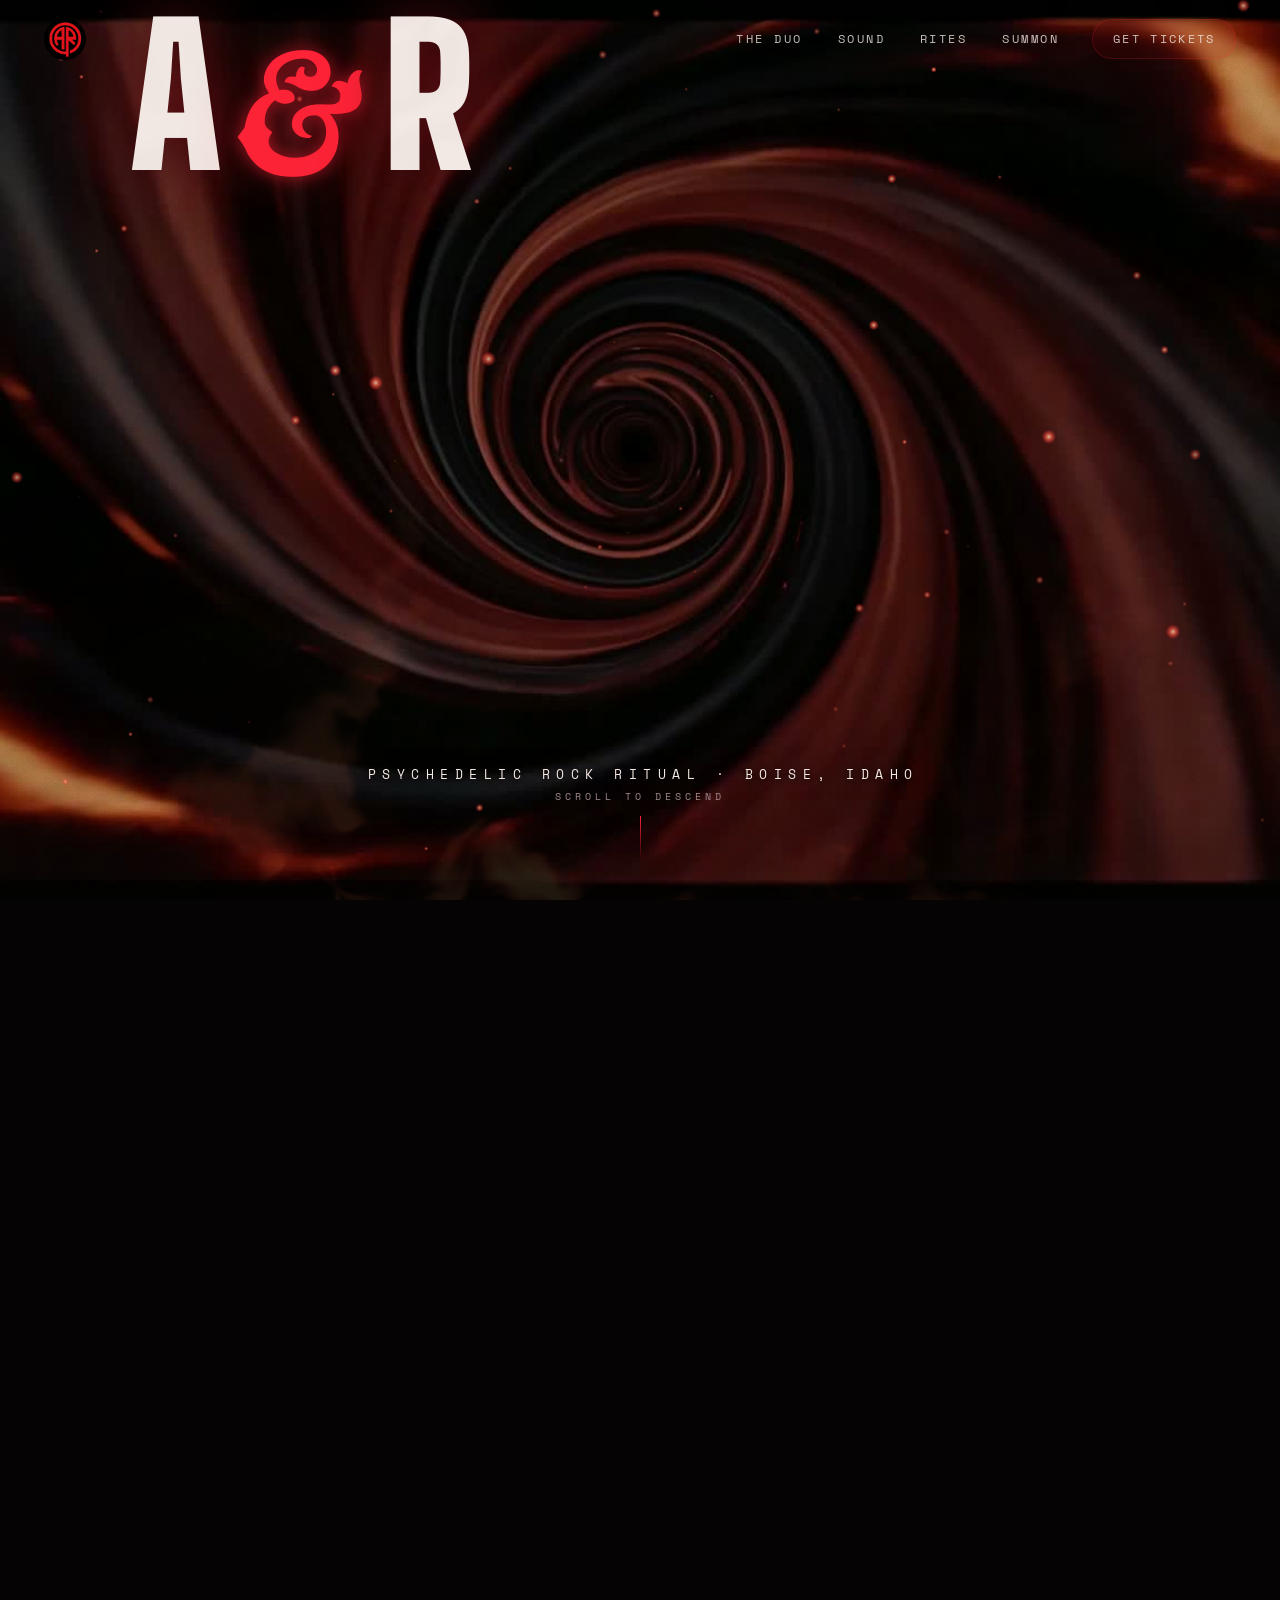
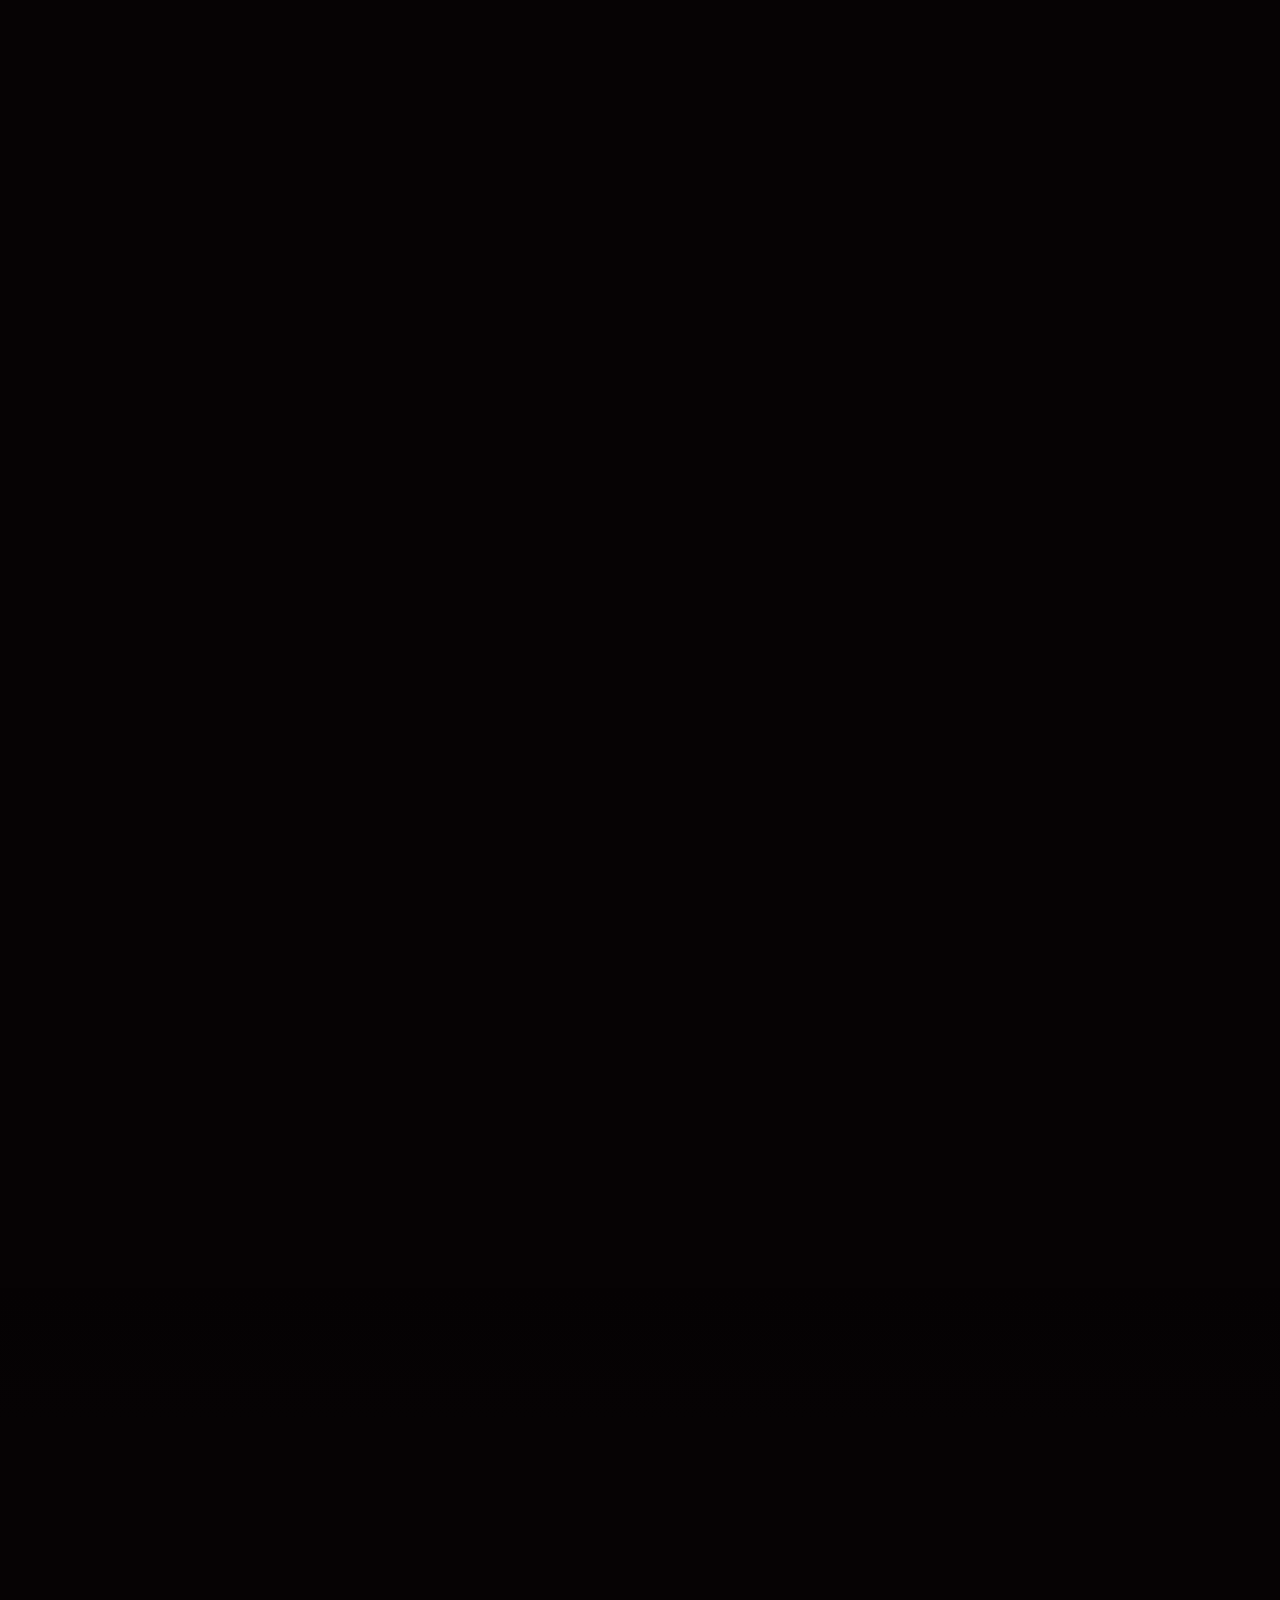
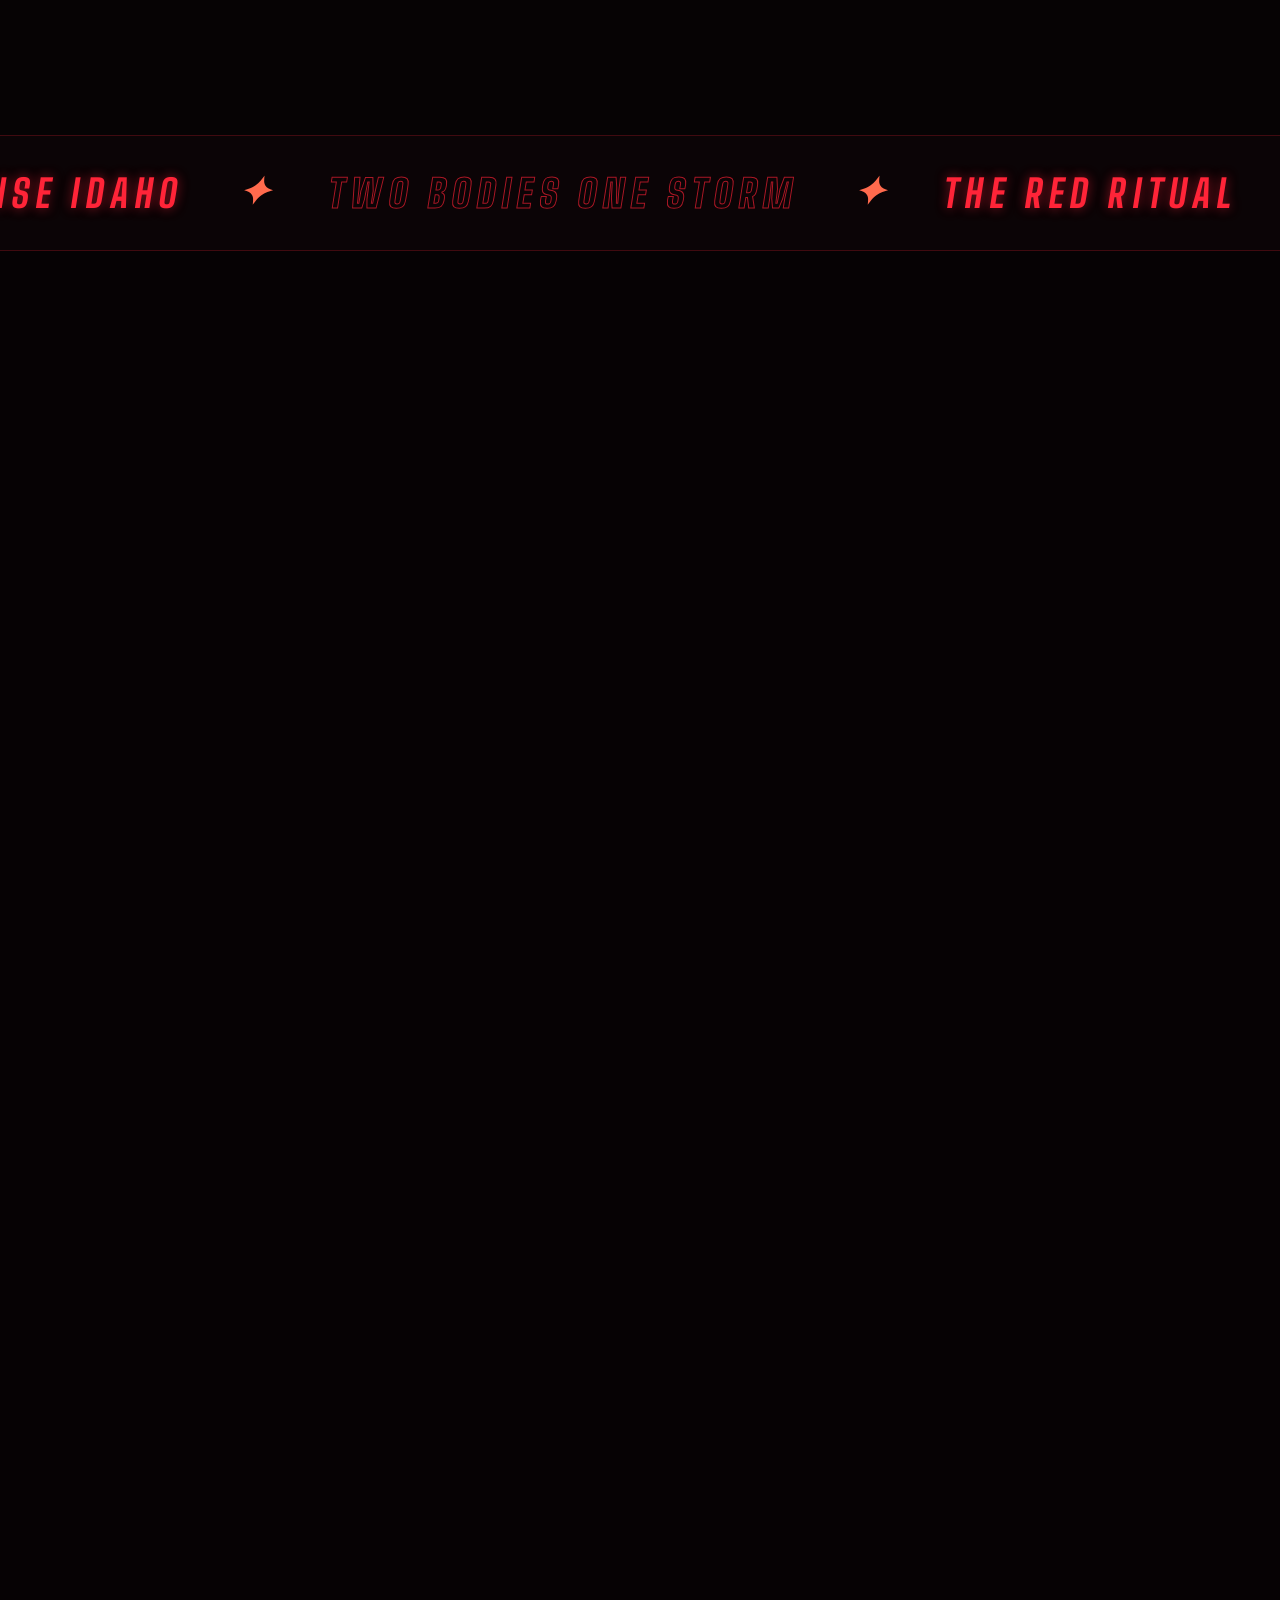
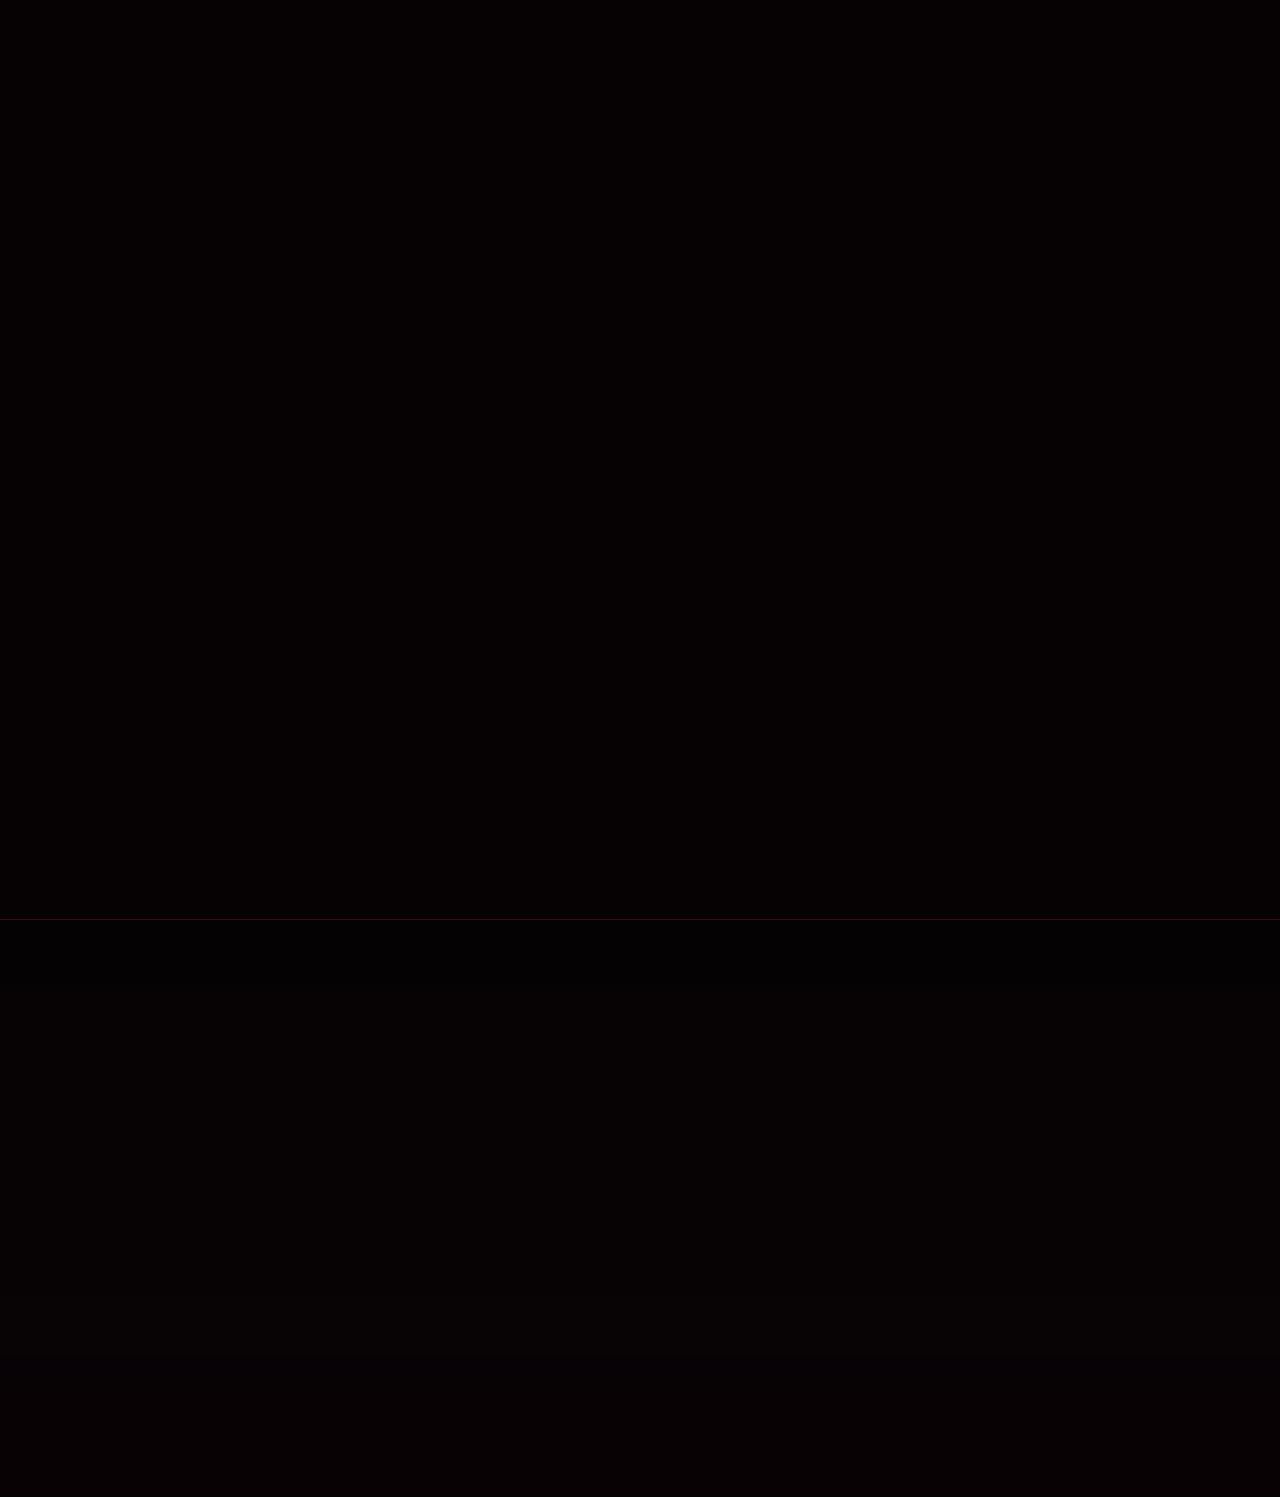
==== index.html @ 068a08c9 "Optimize frame/asset payload for deploy Shrinks the shipped site from ~343MB to ~25MB with no change" ====
<!DOCTYPE html>
<html lang="en">
<head>
<meta charset="UTF-8">
<meta name="viewport" content="width=device-width, initial-scale=1.0">
<title>A&R — Psychedelic Rock Ritual · Boise, Idaho</title>
<meta name="description" content="A&R is a psychedelic rock duo out of Boise, Idaho. Scroll to descend into the Red Ritual — then catch the rites live.">
<meta property="og:title" content="A&R — Psychedelic Rock Ritual">
<meta property="og:description" content="Two bodies. One storm. A psychedelic rock duo out of Boise, Idaho.">
<meta property="og:type" content="website">
<meta property="og:image" content="assets/og.jpg">
<link rel="icon" type="image/svg+xml" href="assets/favicon.svg">
<link rel="preload" href="assets/fonts/f3.woff2" as="font" type="font/woff2" crossorigin>
<link rel="preload" href="assets/fonts/f11.woff2" as="font" type="font/woff2" crossorigin>
<link rel="stylesheet" href="assets/fonts/fonts.css">
<link rel="stylesheet" href="css/ar.css?v=3">
</head>
<body>

<div class="cursor" aria-hidden="true"></div>

<!-- loader -->
<div id="loader" role="status" aria-label="Loading the ritual">
  <div class="core">
    <svg viewBox="0 0 100 100" aria-hidden="true">
      <g class="ring">
        <circle cx="50" cy="50" r="44" fill="none" stroke="#ff2438" stroke-width="3.5"
                stroke-dasharray="207 70" stroke-linecap="round" opacity=".9"/>
      </g>
      <text x="50" y="60" text-anchor="middle" font-family="Big Shoulders, sans-serif"
            font-size="34" font-weight="800" fill="#f2e9e4" letter-spacing="1">AR</text>
    </svg>
    <div class="word">RED RITUAL</div>
    <div class="track"><div class="fill"></div></div>
    <div class="pct">000 / SIGNAL</div>
  </div>
</div>

<!-- fixed chrome -->
<header class="bar">
  <a class="sigil" href="index.html" aria-label="A&R home">
    <img src="assets/logo.jpg" alt="A&amp;R logo">
  </a>
  <nav aria-label="Primary">
    <a href="band.html">The Duo</a>
    <a href="music.html">Sound</a>
    <a href="tour.html">Rites</a>
    <a href="contact.html">Summon</a>
    <a class="cta" href="tour.html">Get Tickets</a>
  </nav>
</header>

<!-- ritual HUD -->
<aside id="hud" aria-hidden="true">
  <div class="idx">01 / 06</div>
  <div class="track"><div class="fill"></div></div>
  <div class="chap">THE SIGIL</div>
  <div class="freq"><i></i><i></i><i></i><i></i><i></i></div>
</aside>

<!-- ============ THE FILM ============ -->
<div id="ritualDriver">
  <div id="stage">
    <canvas id="film" aria-hidden="true"></canvas>
    <canvas id="fx" aria-hidden="true"></canvas>
    <div class="grain" aria-hidden="true"></div>
    <div class="vignette" aria-hidden="true"></div>
    <div class="fade-out" aria-hidden="true"></div>

    <!-- Chapter I — hero -->
    <div class="beat hero" data-in="-0.1" data-peak="0" data-out="0.105">
      <div class="stack">
        <h1>A<span class="amp">&amp;</span>R</h1>
        <div class="tag">Psychedelic Rock Ritual &middot; Boise, Idaho</div>
      </div>
      <div class="hint"><span>Scroll to descend</span><span class="pulse"></span></div>
    </div>

    <!-- Chapter II — the threshold -->
    <div class="beat left" data-in="0.17" data-peak="0.245" data-out="0.315">
      <div class="rule"></div>
      <div class="kicker">Chapter II &middot; The Threshold</div>
      <h2>FALL<br><span class="psych">Through</span></h2>
      <p>Every set opens the same door. The sigil burns, the floor gives way,
         and the only way out is deeper in.</p>
    </div>

    <!-- Chapter III — the instrument -->
    <div class="beat right" data-in="0.37" data-peak="0.44" data-out="0.505">
      <div class="rule"></div>
      <div class="kicker">Chapter III &middot; The Instrument</div>
      <h2>SIX STRINGS<br>ONE <span class="psych">Pulse</span></h2>
      <p>A cherry SG run through tube heat and holy crunch. When it hums,
         the room hums with it.</p>
    </div>

    <!-- Chapter IV — the stage -->
    <div class="beat left" data-in="0.545" data-peak="0.615" data-out="0.675">
      <div class="rule"></div>
      <div class="kicker">Chapter IV &middot; The Stage</div>
      <h2>TWO BODIES<br>ONE <span class="psych">Storm</span></h2>
      <p>A&amp;R started in 2021 in a windowless practice room off Vista Avenue &mdash; two amps, two guitars,
         a space heater, and a pact: never add a backing track. Just two guitars and two voices, a plethora
         of special guests, and it has to earn its place every night.</p>
    </div>

    <!-- Chapter V — transcendence -->
    <div class="beat center" data-in="0.71" data-peak="0.78" data-out="0.85">
      <div>
        <div class="kicker">Chapter V &middot; Transcendence</div>
        <h2>LET THE <span class="psych">Bloom</span><br>TAKE YOU</h2>
      </div>
    </div>

    <!-- Chapter VI — the mark / finale -->
    <div class="beat finale" data-in="0.885" data-peak="0.945" data-out="2">
      <div>
        <div class="kicker">Chapter VI &middot; The Mark</div>
        <div class="actions">
          <a class="btn solid" href="#sound">FEEL THE SOUND</a>
          <a class="btn ghost" href="#rites">See the Rites</a>
        </div>
      </div>
    </div>
  </div>
</div>

<!-- ============ THE WORLD BELOW ============ -->
<canvas id="psy" aria-hidden="true"></canvas>
<main class="world">

  <!-- manifesto -->
  <section class="block landing manifesto">
    <div class="shell">
      <blockquote class="reveal">
        &ldquo;We are not a band. We are a <span class="lit">frequency</span>
        that borrowed two bodies in <span class="lit">Boise</span>.&rdquo;
        <cite>&mdash; A&amp;R, somewhere on the High Desert</cite>
      </blockquote>
    </div>
  </section>

  <!-- marquee -->
  <div class="marquee" aria-hidden="true">
    <div class="row">
      <span>PSYCHEDELIC ROCK <i class="star">&#10022;</i> <b class="fill">BOISE IDAHO</b> <i class="star">&#10022;</i>
      TWO BODIES ONE STORM <i class="star">&#10022;</i> <b class="fill">THE RED RITUAL</b> <i class="star">&#10022;</i></span>
      <span>PSYCHEDELIC ROCK <i class="star">&#10022;</i> <b class="fill">BOISE IDAHO</b> <i class="star">&#10022;</i>
      TWO BODIES ONE STORM <i class="star">&#10022;</i> <b class="fill">THE RED RITUAL</b> <i class="star">&#10022;</i></span>
    </div>
  </div>

  <!-- the duo -->
  <section class="block" id="duo">
    <div class="shell">
      <div class="eyebrow reveal"><span class="n">01</span> The Duo</div>
      <h2 class="title reveal d1">AARON <span class="psych">&amp;</span> ROBYN</h2>
      <p class="lede reveal d2">Formed in a rented practice room off Vista Ave with two amps, two guitars and
        <em>no intention of staying quiet</em>. Two guitars, two voices, two records and three
        hundred shows later, the ritual still starts the same way: lights down, sigil up.</p>
      <div class="duo-grid">
        <article class="member reveal d1" data-tilt>
          <div class="art"><img src="assets/Aaron_.jpg" alt="AARON silhouetted on stage with guitar against a wall of red light"></div>
          <div class="sig">A</div>
          <div class="meta">
            <div class="role">Acoustic Guitar &middot; Lead Vocals</div>
            <h3>AARON</h3>
            <p>Plays a well-worn acoustic through a wall of tube heat. Sings like the
               desert is listening.</p>
          </div>
        </article>
        <article class="member reveal d2" data-tilt>
          <div class="art"><img src="assets/Robyn_.jpg" alt="ROBYN silhouetted mid-riff against red stage light"></div>
          <div class="sig">R</div>
          <div class="meta">
            <div class="role">Lead Guitar &middot; Backup Vocals &middot; Crunch</div>
            <h3>ROBYN</h3>
            <p>Plays a cherry-red SG through a wall of tube heat, answering every one of
               Aaron&rsquo;s lines with a lead of his own, then steps up to the mic when the
               choruses need two voices instead of one.</p>
          </div>
        </article>
      </div>
    </div>
  </section>

  <!-- sound -->
  <section class="block" id="sound">
    <div class="shell">
      <div class="eyebrow reveal"><span class="n">02</span> The Sound</div>
      <h2 class="title reveal d1">RECORDS OF <span class="psych">the</span> RITUAL</h2>
      <div class="records">
        <article class="record reveal">
          <div class="sleeve">
            <div class="cover"><img src="assets/cover-cathedral.jpg?v=2" alt="Snake Oil Cathedral album art — red kaleidoscope mandala"></div>
            <div class="vinyl" aria-hidden="true"></div>
          </div>
          <div class="info">
            <h3>SNAKE OIL CATHEDRAL</h3>
            <div class="fmt">LP &middot; 10 Tracks &middot; 43 min</div>
            <p>The big one. Recorded live to tape in a decommissioned church outside Kuna.
               Crunch sermons, twin-guitar drone, choruses like altar calls.</p>
            <div class="tracks">
              <span>Vulture Choir</span><span>Red Milk</span><span>High Desert Hymn</span>
              <span>Gasoline Halo</span><span>Snake Oil Cathedral</span>
            </div>
          </div>
          <div class="yr">2025</div>
        </article>
        <article class="record reveal d1">
          <div class="sleeve">
            <div class="cover"><img src="assets/cover-television.jpg?v=2" alt="Television Flowers EP art — red and black liquid vortex"></div>
            <div class="vinyl" aria-hidden="true"></div>
          </div>
          <div class="info">
            <h3>TELEVISION FLOWERS</h3>
            <div class="fmt">EP &middot; 5 Tracks &middot; 22 min</div>
            <p>Late-night transmissions. Slower, stranger, swimming in tremolo —
               the record that taught the room to sway instead of shove.</p>
            <div class="tracks">
              <span>Television Flowers</span><span>Dead Channel Bloom</span><span>Static Lullaby</span>
            </div>
          </div>
          <div class="yr">2024</div>
        </article>
        <article class="record reveal d2">
          <div class="sleeve">
            <div class="cover"><img src="assets/cover-sagebrush.jpg?v=2" alt="Neon Sagebrush single art — glowing red guitar strings"></div>
            <div class="vinyl" aria-hidden="true"></div>
          </div>
          <div class="info">
            <h3>NEON SAGEBRUSH</h3>
            <div class="fmt">Single &middot; Out Now</div>
            <p>Three minutes of headlight crunch written on the road home from a Nevada
               festival at 4 a.m. The next chapter starts here.</p>
            <div class="tracks">
              <span>Neon Sagebrush</span><span>B/W: Owyhee</span>
            </div>
          </div>
          <div class="yr">2026</div>
        </article>
      </div>
    </div>
  </section>

  <!-- rites -->
  <section class="block" id="rites">
    <div class="shell">
      <div class="eyebrow reveal"><span class="n">03</span> The Rites</div>
      <h2 class="title reveal d1">COME <span class="psych">Witness</span></h2>
      <p class="lede reveal d2">The ritual only truly exists in a room full of people. Idaho first, then west.</p>
      <div class="rites reveal d2">
        <div class="rite">
          <div class="date">AUG 02</div>
          <div><div class="venue">Cougar Mountain Lodge</div><div class="city">Private Party</div></div>
          <div></div>
          <a class="tix" href="contact.html">Private Event</a>
        </div>
        <div class="rite">
          <div class="date">AUG 20</div>
          <div><div class="venue">Vista Uptown Bar</div><div class="city">Boise, ID</div></div>
          <div></div>
          <a class="tix" href="contact.html">Tickets</a>
        </div>
      </div>
    </div>
  </section>

  <!-- summon -->
  <section class="block" id="summon">
    <div class="shell">
      <div class="summon reveal">
        <div class="grid-lines" aria-hidden="true"></div>
        <div class="eyebrow"><span class="n">04</span> Join the Ritual</div>
        <h2 class="title">FIRST TO <span class="psych">Know</span></h2>
        <p class="lede">New rites, new records, secret basement shows. One transmission a month.
           No noise — we save that for the amps.</p>
        <form action="#" method="post" onsubmit="return false">
          <input type="email" name="email" placeholder="your@frequency.com" aria-label="Email address" required>
          <button class="btn solid" type="submit">Summon Me</button>
        </form>
        <div class="note">Booking &middot; press &middot; strange visions &rarr; <a href="contact.html" style="color:var(--ember)">summon@ar-ritual.band</a></div>
      </div>
    </div>
  </section>

  <!-- footer -->
  <footer class="crypt">
    <div class="lockup">
      <img class="wings" src="assets/wings.png" alt="The winged A&R emblem burning in red neon">
      <div class="row">
        <a href="band.html">The Duo</a>
        <a href="music.html">Sound</a>
        <a href="tour.html">Rites</a>
        <a href="contact.html">Summon</a>
      </div>
      <div class="socials">
        <a href="#" aria-label="Instagram"><svg viewBox="0 0 24 24"><path d="M12 2.2c3.2 0 3.6 0 4.8.1 1.2.1 1.9.2 2.3.4.6.2 1 .5 1.4.9.4.4.7.8.9 1.4.2.4.4 1.1.4 2.3.1 1.2.1 1.6.1 4.8s0 3.6-.1 4.8c-.1 1.2-.2 1.9-.4 2.3-.2.6-.5 1-.9 1.4-.4.4-.8.7-1.4.9-.4.2-1.1.4-2.3.4-1.2.1-1.6.1-4.8.1s-3.6 0-4.8-.1c-1.2-.1-1.9-.2-2.3-.4-.6-.2-1-.5-1.4-.9-.4-.4-.7-.8-.9-1.4-.2-.4-.4-1.1-.4-2.3-.1-1.2-.1-1.6-.1-4.8s0-3.6.1-4.8c.1-1.2.2-1.9.4-2.3.2-.6.5-1 .9-1.4.4-.4.8-.7 1.4-.9.4-.2 1.1-.4 2.3-.4 1.2-.1 1.6-.1 4.8-.1zm0 2c-3.1 0-3.5 0-4.7.1-1.1.1-1.5.2-1.8.3-.5.2-.8.4-1.1.7-.3.3-.5.6-.7 1.1-.1.3-.3.7-.3 1.8-.1 1.2-.1 1.6-.1 4.7s0 3.5.1 4.7c.1 1.1.2 1.5.3 1.8.2.5.4.8.7 1.1.3.3.6.5 1.1.7.3.1.7.3 1.8.3 1.2.1 1.6.1 4.7.1s3.5 0 4.7-.1c1.1-.1 1.5-.2 1.8-.3.5-.2.8-.4 1.1-.7.3-.3.5-.6.7-1.1.1-.3.3-.7.3-1.8.1-1.2.1-1.6.1-4.7s0-3.5-.1-4.7c-.1-1.1-.2-1.5-.3-1.8-.2-.5-.4-.8-.7-1.1-.3-.3-.6-.5-1.1-.7-.3-.1-.7-.3-1.8-.3-1.2-.1-1.6-.1-4.7-.1zm0 3.4a5.4 5.4 0 1 1 0 10.8 5.4 5.4 0 0 1 0-10.8zm0 8.9a3.5 3.5 0 1 0 0-7 3.5 3.5 0 0 0 0 7zm6.9-9.1a1.3 1.3 0 1 1-2.6 0 1.3 1.3 0 0 1 2.6 0z"/></svg></a>
        <a href="#" aria-label="YouTube"><svg viewBox="0 0 24 24"><path d="M23.5 6.2a3 3 0 0 0-2.1-2.1C19.5 3.5 12 3.5 12 3.5s-7.5 0-9.4.6A3 3 0 0 0 .5 6.2 31.3 31.3 0 0 0 0 12c0 2 .2 3.9.5 5.8a3 3 0 0 0 2.1 2.1c1.9.6 9.4.6 9.4.6s7.5 0 9.4-.6a3 3 0 0 0 2.1-2.1c.3-1.9.5-3.8.5-5.8s-.2-3.9-.5-5.8zM9.5 15.6V8.4L15.8 12l-6.3 3.6z"/></svg></a>
        <a href="#" aria-label="Spotify"><svg viewBox="0 0 24 24"><path d="M12 0a12 12 0 1 0 0 24 12 12 0 0 0 0-24zm5.5 17.3c-.2.4-.7.5-1 .3-2.9-1.8-6.5-2.2-10.8-1.2-.4.1-.8-.2-.9-.6-.1-.4.2-.8.6-.9 4.7-1.1 8.7-.6 11.9 1.4.3.2.4.7.2 1zm1.5-3.3c-.3.4-.8.6-1.3.3-3.3-2-8.3-2.6-12.2-1.4-.5.1-1-.1-1.1-.6-.1-.5.1-1 .6-1.1 4.5-1.4 10-.7 13.8 1.6.4.2.5.8.2 1.2zm.1-3.4C15.2 8.3 8.8 8.1 5.1 9.2c-.6.2-1.2-.2-1.3-.7-.2-.6.2-1.2.7-1.3 4.3-1.3 11.3-1.1 15.8 1.6.5.3.7 1 .4 1.5-.3.4-1 .6-1.6.3z"/></svg></a>
        <a href="#" aria-label="Bandcamp"><svg viewBox="0 0 24 24"><path d="M0 18.75l7.44-13.5H24l-7.44 13.5H0z"/></svg></a>
      </div>
      <div class="fine">&copy; 2026 A&amp;R &middot; Boise, Idaho &middot; All frequencies reserved</div>
    </div>
  </footer>
</main>

<script src="js/ritual.js?v=5"></script>
</body>
</html>
---- assets/fonts/fonts.css ----
/* A&R — self-hosted type. Big Shoulders (structural display), Sancreek (psych
   poster accent), Fraunces (editorial serif), Space Mono (HUD). Latin subsets. */

@font-face {
  font-family: "Big Shoulders";
  font-style: normal;
  font-weight: 400 900;
  font-display: swap;
  src: url("f3.woff2") format("woff2");
}
@font-face {
  font-family: "Fraunces";
  font-style: italic;
  font-weight: 300 900;
  font-display: swap;
  src: url("f6.woff2") format("woff2");
}
@font-face {
  font-family: "Fraunces";
  font-style: normal;
  font-weight: 300 900;
  font-display: swap;
  src: url("f9.woff2") format("woff2");
}
@font-face {
  font-family: "Sancreek";
  font-style: normal;
  font-weight: 400;
  font-display: swap;
  src: url("f11.woff2") format("woff2");
}
@font-face {
  font-family: "Space Mono";
  font-style: italic;
  font-weight: 400;
  font-display: swap;
  src: url("f14.woff2") format("woff2");
}
@font-face {
  font-family: "Space Mono";
  font-style: normal;
  font-weight: 400;
  font-display: swap;
  src: url("f17.woff2") format("woff2");
}
@font-face {
  font-family: "Space Mono";
  font-style: normal;
  font-weight: 700;
  font-display: swap;
  src: url("f20.woff2") format("woff2");
}
---- css/ar.css ----
/* ============================================================
   A&R — RED RITUAL design system
   Psychedelic rock duo, Boise ID. Red on black, neon and smoke.
   ============================================================ */

:root {
  --void:   #060304;
  --coal:   #100608;
  --char:   #1a0a0e;
  --blood:  #b31220;
  --signal: #ff2438;
  --ember:  #ff6a4d;
  --gold:   #ffb08a;
  --bone:   #f2e9e4;
  --smoke:  #a08a8c;
  --line:   rgba(255, 36, 56, .22);

  --font-display: "Big Shoulders", "Arial Narrow", sans-serif;
  --font-psych: "Sancreek", serif;
  --font-serif: "Fraunces", Georgia, serif;
  --font-mono: "Space Mono", ui-monospace, monospace;

  --glow-sm: 0 0 12px rgba(255, 36, 56, .55);
  --glow-md: 0 0 28px rgba(255, 36, 56, .45), 0 0 6px rgba(255, 106, 77, .8);
  --glow-lg: 0 0 60px rgba(255, 36, 56, .35), 0 0 18px rgba(255, 36, 56, .6);

  --ease-out: cubic-bezier(.16, 1, .3, 1);
  --ease-swing: cubic-bezier(.68, -0.28, .27, 1.28);
}

* { margin: 0; padding: 0; box-sizing: border-box; }

html { scroll-behavior: auto; }
html, body { background: var(--void); }

body {
  color: var(--bone);
  font-family: var(--font-serif);
  font-weight: 340;
  font-size: 17px;
  line-height: 1.62;
  overflow-x: hidden;
  -webkit-font-smoothing: antialiased;
}

::selection { background: var(--signal); color: var(--void); }

img, svg, canvas, video { display: block; max-width: 100%; }
a { color: inherit; text-decoration: none; }
button { font: inherit; background: none; border: 0; color: inherit; cursor: pointer; }

/* ---------------- custom cursor ---------------- */
.cursor {
  position: fixed; left: 0; top: 0; z-index: 400;
  width: 14px; height: 14px; border-radius: 50%;
  background: radial-gradient(circle, var(--ember) 0%, var(--signal) 45%, transparent 70%);
  pointer-events: none; mix-blend-mode: screen;
  transform: translate(-100px, -100px);
  transition: width .25s var(--ease-out), height .25s var(--ease-out), opacity .3s;
  opacity: 0;
}
.cursor.live { opacity: .95; }
.cursor.hot { width: 44px; height: 44px; }
@media (hover: none) { .cursor { display: none; } }

/* ---------------- fixed chrome ---------------- */
.bar {
  position: fixed; inset: 0 0 auto 0; z-index: 300;
  display: flex; align-items: center; justify-content: space-between;
  padding: 18px clamp(18px, 3.4vw, 44px);
  color: var(--bone);
  transition: color .45s;
  pointer-events: none;
}
.bar > * { pointer-events: auto; }
.bar.on-light { color: var(--void); }
.bar::before {
  content: ""; position: absolute; inset: 0; z-index: -1;
  background: linear-gradient(to bottom, rgba(6, 3, 4, .88), rgba(6, 3, 4, 0));
  opacity: 0; transition: opacity .5s;
  pointer-events: none;
}
.bar.scrim::before { opacity: 1; }

.bar .sigil { display: flex; align-items: center; gap: 14px; }
.bar .sigil svg { width: 42px; height: 42px; }
.bar .sigil .ring { transition: transform 9s linear; }
.bar .sigil img { width: 42px; height: 42px; border-radius: 50%; object-fit: cover; }
.bar .word {
  font-family: var(--font-display);
  font-weight: 800; font-size: 21px; letter-spacing: .34em;
  transform: translateY(1px);
}

.bar nav { display: flex; gap: clamp(14px, 2.4vw, 34px); align-items: center; }
.bar nav a {
  font-family: var(--font-mono); font-size: 11.5px;
  letter-spacing: .22em; text-transform: uppercase;
  position: relative; padding: 6px 2px;
  opacity: .82;
  transition: opacity .25s;
}
.bar nav a:hover, .bar nav a[aria-current="page"] { opacity: 1; }
.bar nav a::after {
  content: ""; position: absolute; left: 0; right: 100%; bottom: 0;
  height: 1px; background: var(--signal);
  box-shadow: var(--glow-sm);
  transition: right .35s var(--ease-out);
}
.bar nav a:hover::after, .bar nav a[aria-current="page"]::after { right: 0; }

.bar .cta {
  font-family: var(--font-mono); font-size: 11.5px; letter-spacing: .2em;
  text-transform: uppercase;
  border: 1px solid var(--line); border-radius: 999px;
  padding: 10px 20px;
  background: rgba(255, 36, 56, .08);
  backdrop-filter: blur(6px);
  transition: background .3s, border-color .3s, box-shadow .3s;
}
.bar .cta:hover {
  background: var(--signal); border-color: var(--signal); color: var(--void);
  box-shadow: var(--glow-md);
}

/* ---------------- film stage ---------------- */
#ritualDriver { position: relative; }
#stage {
  position: sticky; top: 0; height: 100vh; height: 100svh;
  overflow: hidden; background: var(--void);
}
#film, #fx { position: absolute; inset: 0; width: 100%; height: 100%; }

#stage .grain {
  position: absolute; inset: -60px; z-index: 6; pointer-events: none;
  opacity: .5; mix-blend-mode: overlay;
  background-image: url("data:image/svg+xml,%3Csvg xmlns='http://www.w3.org/2000/svg' width='240' height='240'%3E%3Cfilter id='n'%3E%3CfeTurbulence type='fractalNoise' baseFrequency='.92' numOctaves='2' stitchTiles='stitch'/%3E%3CfeColorMatrix type='saturate' values='0'/%3E%3C/filter%3E%3Crect width='240' height='240' filter='url(%23n)' opacity='.55'/%3E%3C/svg%3E");
  animation: grainShift 1.05s steps(4) infinite;
}
@keyframes grainShift {
  0% { transform: translate(0, 0); }
  25% { transform: translate(-22px, 14px); }
  50% { transform: translate(14px, -18px); }
  75% { transform: translate(-10px, -8px); }
  100% { transform: translate(0, 0); }
}
#stage .vignette {
  position: absolute; inset: 0; z-index: 7; pointer-events: none;
  background: radial-gradient(ellipse 118% 92% at 50% 46%, transparent 58%, rgba(4, 1, 2, .72) 100%);
}
#stage .fade-out {
  position: absolute; inset: auto 0 0 0; height: 34vh; z-index: 8;
  background: linear-gradient(to bottom, transparent, var(--void));
  opacity: 0; pointer-events: none;
}

/* loader */
#loader {
  position: fixed; inset: 0; z-index: 500;
  display: grid; place-items: center;
  background: var(--void);
  transition: opacity .9s, visibility .9s;
}
#loader.gone { opacity: 0; visibility: hidden; }
#loader .core { text-align: center; }
#loader svg { width: 92px; height: 92px; margin: 0 auto 26px; }
#loader svg .ring { transform-origin: 50% 50%; animation: spin 7s linear infinite; }
@keyframes spin { to { transform: rotate(360deg); } }
#loader .word {
  font-family: var(--font-display); font-weight: 800;
  font-size: 15px; letter-spacing: .55em; text-indent: .55em;
  color: var(--bone); opacity: .9; margin-bottom: 18px;
}
#loader .track {
  width: 210px; height: 2px; margin: 0 auto 12px;
  background: rgba(255, 36, 56, .14); overflow: hidden;
}
#loader .fill {
  height: 100%; width: 100%;
  background: linear-gradient(90deg, var(--blood), var(--signal), var(--ember));
  transform-origin: 0 50%; transform: scaleX(0);
  box-shadow: var(--glow-sm);
}
#loader .pct {
  font-family: var(--font-mono); font-size: 11px;
  letter-spacing: .3em; color: var(--smoke);
}

/* beats — copy over the film */
.beat {
  position: absolute; z-index: 10; opacity: 0; pointer-events: none;
  will-change: transform, opacity;
}
.beat .kicker {
  font-family: var(--font-mono); font-size: clamp(10px, 1vw, 12px);
  letter-spacing: .44em; text-transform: uppercase;
  color: var(--ember); text-shadow: var(--glow-sm);
  margin-bottom: 16px;
}
.beat h2 {
  font-family: var(--font-display); font-weight: 850;
  font-size: clamp(44px, 8.6vw, 128px);
  line-height: .92; letter-spacing: .015em; text-transform: uppercase;
  color: var(--bone);
  text-shadow: 0 2px 26px rgba(0, 0, 0, .65);
}
.beat h2 .psych {
  font-family: var(--font-psych); font-weight: 400;
  color: var(--signal); text-shadow: var(--glow-md);
  letter-spacing: .02em;
}
.beat p {
  max-width: 44ch; margin-top: 18px;
  font-size: clamp(14px, 1.35vw, 17.5px);
  color: rgba(242, 233, 228, .88);
  text-shadow: 0 1px 14px rgba(0, 0, 0, .8);
}
.beat .rule {
  width: 64px; height: 2px; margin-bottom: 20px;
  background: linear-gradient(90deg, var(--signal), transparent);
  box-shadow: var(--glow-sm);
}

.beat.hero {
  inset: 0; display: grid; place-items: start center;
  text-align: left; padding-inline: clamp(20px, 7vw, 120px);
}
.beat.hero .stack { justify-self: start; align-self: start; text-align: left; margin-top: 14px; margin-left: 40px; max-width: calc(100% - 40px); }
.beat.hero h1 {
  font-family: var(--font-display); font-weight: 900;
  font-size: clamp(70px, 15vw, 230px);
  line-height: .86; letter-spacing: .04em;
  color: var(--bone);
  text-shadow: 0 0 70px rgba(255, 36, 56, .4), 0 4px 40px rgba(0, 0, 0, .8);
}
.beat.hero h1 .amp {
  font-family: var(--font-psych); font-weight: 400;
  font-size: .78em; color: var(--signal);
  text-shadow: var(--glow-lg);
  padding: 0 .06em;
}
.beat.hero .tag {
  position: absolute; bottom: calc(4.5vh + 74px); left: 50%; transform: translateX(-50%);
  font-family: var(--font-mono); font-size: clamp(10.5px, 1.1vw, 13px);
  letter-spacing: .5em; text-indent: .5em; text-transform: uppercase;
  color: var(--bone); white-space: nowrap; text-align: center;
  text-shadow: 0 1px 6px rgba(4, 1, 2, .95), 0 0 22px rgba(4, 1, 2, .9);
}
.beat.hero .hint {
  position: absolute; bottom: 4.5vh; left: 50%; transform: translateX(-50%);
  display: flex; flex-direction: column; align-items: center; gap: 10px;
  font-family: var(--font-mono); font-size: 10px; letter-spacing: .4em;
  text-transform: uppercase; color: var(--smoke);
}
.beat.hero .hint .pulse {
  width: 1px; height: 44px;
  background: linear-gradient(to bottom, var(--signal), transparent);
  animation: dropPulse 2.1s var(--ease-out) infinite;
}
@keyframes dropPulse {
  0% { transform: scaleY(0); transform-origin: top; opacity: 0; }
  35% { transform: scaleY(1); opacity: 1; }
  100% { transform: scaleY(1); transform-origin: top; opacity: 0; }
}

.beat.left { left: clamp(20px, 7vw, 120px); top: 50%; transform: translateY(-50%); max-width: 560px; }
.beat.right { right: clamp(20px, 7vw, 120px); top: 50%; transform: translateY(-50%); max-width: 560px; text-align: right; }
.beat.right .rule { margin-left: auto; background: linear-gradient(270deg, var(--signal), transparent); }
.beat.center { inset: 0; display: grid; place-items: center; text-align: center; }
.beat.low { top: auto; bottom: 11vh; transform: none; }

/* finale panel */
.beat.finale { inset: 0; display: grid; place-items: end center; padding-bottom: 4.5vh; text-align: center; }
.beat.finale .kicker {
  color: var(--bone);
  text-shadow: 0 1px 8px rgba(4, 1, 2, .95), 0 0 26px rgba(4, 1, 2, .9);
}
.beat.finale .actions { display: flex; gap: 16px; justify-content: center; margin-top: 20px; flex-wrap: wrap; }
.btn {
  display: inline-flex; align-items: center; gap: 10px;
  font-family: var(--font-mono); font-size: 12.5px;
  letter-spacing: .22em; text-transform: uppercase;
  padding: 16px 30px; border-radius: 999px;
  transition: transform .3s var(--ease-out), box-shadow .3s, background .3s, color .3s, border-color .3s;
}
.btn.solid {
  background: linear-gradient(120deg, var(--blood), var(--signal));
  color: var(--bone); box-shadow: var(--glow-md);
}
.btn.solid:hover { transform: translateY(-2px); box-shadow: var(--glow-lg); }
.btn.ghost { border: 1px solid var(--line); color: var(--bone); background: rgba(6, 3, 4, .4); backdrop-filter: blur(8px); }
.btn.ghost:hover { border-color: var(--signal); box-shadow: var(--glow-sm); }

/* HUD — ritual readout */
#hud {
  position: fixed; left: clamp(14px, 2.2vw, 30px); top: 50%; z-index: 290;
  transform: translateY(-50%);
  display: flex; flex-direction: column; align-items: center; gap: 16px;
  font-family: var(--font-mono); color: var(--bone);
  opacity: 0; transition: opacity .6s, color .45s;
  pointer-events: none;
}
#hud.live { opacity: 1; }
.bar.on-light ~ #hud, #hud.on-light { color: var(--void); }
#hud .chap {
  writing-mode: vertical-rl; transform: rotate(180deg);
  font-size: 10px; letter-spacing: .42em; text-transform: uppercase;
}
#hud .idx { font-size: 12px; letter-spacing: .18em; color: var(--signal); text-shadow: var(--glow-sm); }
#hud .track {
  width: 1px; height: 21vh; background: rgba(255, 36, 56, .18);
  position: relative; overflow: hidden;
}
#hud .fill {
  position: absolute; inset: 0 0 auto 0; height: 0%;
  background: linear-gradient(to bottom, var(--ember), var(--signal));
  box-shadow: var(--glow-sm);
}
#hud .freq { display: flex; gap: 2.5px; align-items: flex-end; height: 18px; }
#hud .freq i {
  width: 2.5px; background: var(--signal); height: 4px;
  box-shadow: var(--glow-sm); opacity: .9;
}

/* ---------------- content world (after film) ---------------- */
main.world { position: relative; background: rgba(6, 3, 4, .5); }
#psy { position: fixed; inset: 0; width: 100%; height: 100%; z-index: 0; pointer-events: none; opacity: 0; }
main.world > * { position: relative; z-index: 2; }

.landing {
  padding: clamp(90px, 14vh, 170px) 0 0;
  background: linear-gradient(to bottom, #050203, var(--void) 30%);
}

section.block { padding: clamp(70px, 11vh, 150px) clamp(20px, 5vw, 72px); }
main.world section.block, footer.crypt {
  content-visibility: auto;
  contain-intrinsic-size: auto 760px;
}
.shell { max-width: 1340px; margin: 0 auto; }

.eyebrow {
  display: flex; align-items: center; gap: 16px;
  font-family: var(--font-mono); font-size: 11px;
  letter-spacing: .44em; text-transform: uppercase; color: var(--ember);
  margin-bottom: 26px;
}
.eyebrow::before { content: ""; width: 44px; height: 1px; background: var(--signal); box-shadow: var(--glow-sm); }
.eyebrow .n { color: var(--smoke); letter-spacing: .2em; }

h2.title {
  font-family: var(--font-display); font-weight: 870;
  font-size: clamp(46px, 7.2vw, 110px);
  line-height: .9; text-transform: uppercase; letter-spacing: .012em;
  color: var(--bone);
}
h2.title .psych {
  font-family: var(--font-psych); font-weight: 400;
  color: var(--signal); text-shadow: var(--glow-md);
}
.lede {
  max-width: 62ch; margin-top: 26px;
  font-size: clamp(16px, 1.5vw, 19.5px); color: rgba(242, 233, 228, .82);
}
.lede em { font-style: italic; color: var(--gold); }

/* manifesto */
.manifesto { text-align: center; }
.manifesto blockquote {
  font-family: var(--font-serif); font-style: italic; font-weight: 380;
  font-size: clamp(26px, 4.4vw, 58px); line-height: 1.22;
  max-width: 21ch; margin: 0 auto;
  color: var(--bone);
}
.manifesto blockquote .lit { color: var(--signal); text-shadow: var(--glow-md); }
.manifesto cite {
  display: block; margin-top: 30px; font-style: normal;
  font-family: var(--font-mono); font-size: 11px; letter-spacing: .4em;
  text-transform: uppercase; color: var(--smoke);
}

/* marquee */
.marquee {
  overflow: hidden; padding: 26px 0; border-block: 1px solid var(--line);
  background: rgba(16, 6, 8, .5);
  will-change: transform;
}
.marquee .row {
  display: flex; gap: 54px; width: max-content;
  font-family: var(--font-display); font-weight: 800;
  font-size: clamp(22px, 3vw, 40px); letter-spacing: .16em;
  text-transform: uppercase; white-space: nowrap;
  color: transparent; -webkit-text-stroke: 1px rgba(255, 36, 56, .65);
}
.marquee .row .fill { color: var(--signal); -webkit-text-stroke: 0; text-shadow: var(--glow-sm); }
.marquee .row span { display: inline-flex; align-items: center; gap: 54px; }
.marquee .row .star { color: var(--ember); -webkit-text-stroke: 0; font-family: var(--font-psych); }

/* duo cards */
.duo-grid {
  display: grid; grid-template-columns: repeat(auto-fit, minmax(300px, 1fr));
  gap: clamp(22px, 3vw, 44px); margin-top: clamp(40px, 6vh, 70px);
}
.member {
  position: relative; border-radius: 18px; overflow: hidden;
  background: var(--coal);
  border: 1px solid rgba(255, 36, 56, .14);
  transform-style: preserve-3d; will-change: transform;
  transition: border-color .35s, box-shadow .35s;
}
.member:hover { border-color: rgba(255, 36, 56, .5); box-shadow: var(--glow-md); }
.member .art { position: relative; aspect-ratio: 4 / 4.6; overflow: hidden; }
.member .art img {
  width: 100%; height: 100%; object-fit: cover;
  filter: saturate(1.06) contrast(1.05);
  transform: scale(1.04); transition: transform .8s var(--ease-out);
}
.member:hover .art img { transform: scale(1.11); }
.member .art::after {
  content: ""; position: absolute; inset: 0;
  background: linear-gradient(to top, rgba(6, 3, 4, .92) 4%, transparent 46%),
              radial-gradient(90% 60% at 50% 10%, rgba(255, 36, 56, .16), transparent 70%);
}
.member .meta { position: absolute; left: 24px; right: 24px; bottom: 20px; transform: translateZ(40px); }
.member .role {
  font-family: var(--font-mono); font-size: 10.5px; letter-spacing: .36em;
  text-transform: uppercase; color: var(--ember); margin-bottom: 8px;
}
.member h3 {
  font-family: var(--font-display); font-weight: 850; font-size: clamp(34px, 3.6vw, 52px);
  text-transform: uppercase; letter-spacing: .03em; line-height: .95;
}
.member p { margin-top: 10px; font-size: 14.5px; color: rgba(242, 233, 228, .78); max-width: 40ch; }
.member .sig {
  position: absolute; top: 18px; right: 20px;
  font-family: var(--font-psych); font-size: 30px; color: var(--signal);
  text-shadow: var(--glow-sm); opacity: .9; transform: translateZ(30px);
}

/* discography */
.records { display: grid; gap: clamp(18px, 2.6vw, 30px); margin-top: clamp(40px, 6vh, 70px); }
.record {
  display: grid; grid-template-columns: minmax(150px, 220px) 1fr auto;
  gap: clamp(20px, 3.4vw, 48px); align-items: center;
  padding: clamp(18px, 2.6vw, 30px);
  border: 1px solid rgba(255, 36, 56, .13); border-radius: 20px;
  background: linear-gradient(120deg, rgba(26, 10, 14, .65), rgba(6, 3, 4, .4));
  transition: border-color .35s, background .35s, transform .45s var(--ease-out);
}
.record:hover { border-color: rgba(255, 36, 56, .45); transform: translateX(6px); }
.sleeve { position: relative; aspect-ratio: 1; perspective: 900px; }
.sleeve .cover {
  position: absolute; inset: 0; border-radius: 8px; overflow: hidden;
  border: 1px solid rgba(255, 36, 56, .25);
  box-shadow: 0 18px 44px rgba(0, 0, 0, .6);
  z-index: 2; background: var(--char);
}
.sleeve .cover img { width: 100%; height: 100%; object-fit: cover; }
.sleeve .vinyl {
  position: absolute; inset: 6% 0 6% auto; aspect-ratio: 1;
  border-radius: 50%; z-index: 1;
  background:
    radial-gradient(circle at 50% 50%, var(--signal) 0 8%, #14090b 8.5% 12%, transparent 12.5%),
    repeating-radial-gradient(circle at 50% 50%, #0d0507 0 1.6%, #17090c 1.9% 2.4%);
  box-shadow: 0 10px 30px rgba(0, 0, 0, .65), inset 0 0 34px rgba(0, 0, 0, .8);
  transform: translateX(22%) rotate(8deg);
  transition: transform .7s var(--ease-swing);
}
.record:hover .vinyl { transform: translateX(50%) rotate(160deg); }
.record .info h3 {
  font-family: var(--font-display); font-weight: 850;
  font-size: clamp(28px, 3.4vw, 50px); text-transform: uppercase;
  letter-spacing: .02em; line-height: .95;
}
.record .info .fmt {
  margin-top: 8px; font-family: var(--font-mono); font-size: 11px;
  letter-spacing: .3em; text-transform: uppercase; color: var(--ember);
}
.record .info p { margin-top: 12px; max-width: 56ch; color: rgba(242, 233, 228, .78); font-size: 15px; }
.record .yr {
  font-family: var(--font-psych); font-size: clamp(26px, 3vw, 44px);
  color: var(--signal); text-shadow: var(--glow-sm);
}

/* tracklist chips */
.tracks { display: flex; flex-wrap: wrap; gap: 8px; margin-top: 14px; }
.tracks span {
  font-family: var(--font-mono); font-size: 10.5px; letter-spacing: .12em;
  padding: 6px 12px; border-radius: 999px;
  border: 1px solid rgba(255, 36, 56, .18); color: var(--smoke);
  transition: color .3s, border-color .3s, box-shadow .3s;
}
.tracks span:hover { color: var(--bone); border-color: var(--signal); box-shadow: var(--glow-sm); }

/* rites (tour) */
.rites { margin-top: clamp(40px, 6vh, 70px); border-top: 1px solid var(--line); }
.rite {
  display: grid; grid-template-columns: auto 1fr auto auto;
  align-items: center; gap: clamp(16px, 3vw, 46px);
  padding: clamp(20px, 3vh, 30px) clamp(6px, 1.4vw, 18px);
  border-bottom: 1px solid var(--line);
  position: relative; overflow: hidden;
  transition: padding-left .4s var(--ease-out);
}
.rite::before {
  content: ""; position: absolute; inset: 0;
  background: linear-gradient(90deg, rgba(255, 36, 56, .14), transparent 60%);
  opacity: 0; transition: opacity .35s;
}
.rite:hover { padding-left: clamp(14px, 2vw, 30px); }
.rite:hover::before { opacity: 1; }
.rite .date {
  font-family: var(--font-mono); font-size: clamp(11px, 1.1vw, 13px);
  letter-spacing: .2em; color: var(--ember); min-width: 9ch;
}
.rite .venue {
  font-family: var(--font-display); font-weight: 800;
  font-size: clamp(22px, 3vw, 42px); text-transform: uppercase; letter-spacing: .03em;
}
.rite .city { font-family: var(--font-mono); font-size: clamp(10.5px, 1vw, 12.5px); letter-spacing: .24em; text-transform: uppercase; color: var(--smoke); }
.rite .tix {
  font-family: var(--font-mono); font-size: 11px; letter-spacing: .24em; text-transform: uppercase;
  border: 1px solid var(--line); border-radius: 999px; padding: 10px 20px;
  transition: background .3s, color .3s, box-shadow .3s, border-color .3s;
}
.rite .tix:hover { background: var(--signal); color: var(--void); border-color: var(--signal); box-shadow: var(--glow-md); }
.rite.sold .tix { opacity: .45; pointer-events: none; text-decoration: line-through; }

/* summon (contact/join) */
.summon {
  border-radius: 26px; overflow: hidden; position: relative;
  border: 1px solid rgba(255, 36, 56, .2);
  background:
    radial-gradient(120% 130% at 85% 0%, rgba(179, 18, 32, .35), transparent 55%),
    linear-gradient(140deg, #16080b, #060304 70%);
  padding: clamp(46px, 7vw, 100px);
}
.summon .grid-lines {
  position: absolute; inset: 0; opacity: .12; pointer-events: none;
  background-image: linear-gradient(var(--line) 1px, transparent 1px),
                    linear-gradient(90deg, var(--line) 1px, transparent 1px);
  background-size: 56px 56px;
  mask-image: radial-gradient(90% 90% at 60% 30%, #000, transparent 75%);
}
.summon form { display: flex; gap: 12px; max-width: 560px; margin-top: 34px; flex-wrap: wrap; }
.summon input {
  flex: 1 1 260px; padding: 16px 22px;
  font-family: var(--font-mono); font-size: 13px; letter-spacing: .06em;
  color: var(--bone); background: rgba(6, 3, 4, .6);
  border: 1px solid var(--line); border-radius: 999px; outline: none;
  transition: border-color .3s, box-shadow .3s;
}
.summon input::placeholder { color: rgba(160, 138, 140, .7); }
.summon input:focus { border-color: var(--signal); box-shadow: var(--glow-sm); }
.summon .note { margin-top: 18px; font-family: var(--font-mono); font-size: 10.5px; letter-spacing: .18em; color: var(--smoke); }

/* footer */
footer.crypt {
  padding: clamp(60px, 9vh, 110px) clamp(20px, 5vw, 72px) 40px;
  border-top: 1px solid var(--line);
  background: linear-gradient(to bottom, rgba(6, 3, 4, .35), rgba(11, 4, 6, .55));
}
footer .lockup { display: grid; place-items: center; gap: 26px; text-align: center; }
footer .wings {
  width: clamp(200px, 30vw, 330px);
}
footer .row {
  display: flex; gap: clamp(18px, 3vw, 40px); flex-wrap: wrap; justify-content: center;
  font-family: var(--font-mono); font-size: 11px; letter-spacing: .26em; text-transform: uppercase;
}
footer .row a { opacity: .75; transition: opacity .25s, color .25s; }
footer .row a:hover { opacity: 1; color: var(--signal); }
footer .socials { display: flex; gap: 18px; justify-content: center; }
footer .socials a {
  width: 42px; height: 42px; border-radius: 50%;
  display: grid; place-items: center;
  border: 1px solid var(--line);
  transition: border-color .3s, box-shadow .3s, transform .3s;
}
footer .socials a:hover { border-color: var(--signal); box-shadow: var(--glow-sm); transform: translateY(-3px); }
footer .socials svg { width: 17px; height: 17px; fill: var(--bone); }
footer .fine {
  margin-top: 44px; text-align: center;
  font-family: var(--font-mono); font-size: 10px; letter-spacing: .3em;
  text-transform: uppercase; color: rgba(160, 138, 140, .55);
}

/* reveal-on-scroll */
.reveal { opacity: 0; transform: translateY(34px); transition: opacity .9s var(--ease-out), transform .9s var(--ease-out); }
.reveal.lit { opacity: 1; transform: none; }
.reveal.d1 { transition-delay: .08s; } .reveal.d2 { transition-delay: .16s; } .reveal.d3 { transition-delay: .24s; }

/* subpage hero */
.subhero {
  min-height: 46vh; display: grid; align-items: end;
  padding: clamp(120px, 20vh, 210px) clamp(20px, 5vw, 72px) clamp(40px, 7vh, 80px);
  position: relative; overflow: hidden;
  background: var(--void);
}
.subhero .backdrop {
  position: absolute; inset: 0; opacity: .5;
  background-size: cover; background-position: center;
  mask-image: linear-gradient(to bottom, rgba(0,0,0,.9), transparent 96%);
}
.subhero h1 {
  font-family: var(--font-display); font-weight: 900;
  font-size: clamp(56px, 11vw, 170px); line-height: .88;
  text-transform: uppercase; letter-spacing: .02em; position: relative;
}
.subhero h1 .psych { font-family: var(--font-psych); font-weight: 400; color: var(--signal); text-shadow: var(--glow-md); }

/* responsive */
@media (max-width: 880px) {
  .bar nav a:not(.cta) { display: none; }
  .beat.hero .tag { letter-spacing: .28em; text-indent: .28em; padding-inline: 18px; }
  #hud { display: none; }
  .record { grid-template-columns: minmax(120px, 160px) 1fr; }
  .record .yr { grid-column: 2; justify-self: start; }
  .rite { grid-template-columns: auto 1fr; row-gap: 6px; }
  .rite .tix { grid-column: 2; justify-self: start; }
}

/* reduced motion */
@media (prefers-reduced-motion: reduce) {
  *, *::before, *::after { animation-duration: .001s !important; transition-duration: .001s !important; }
  .cursor { display: none; }
  #stage .grain { animation: none; }
}
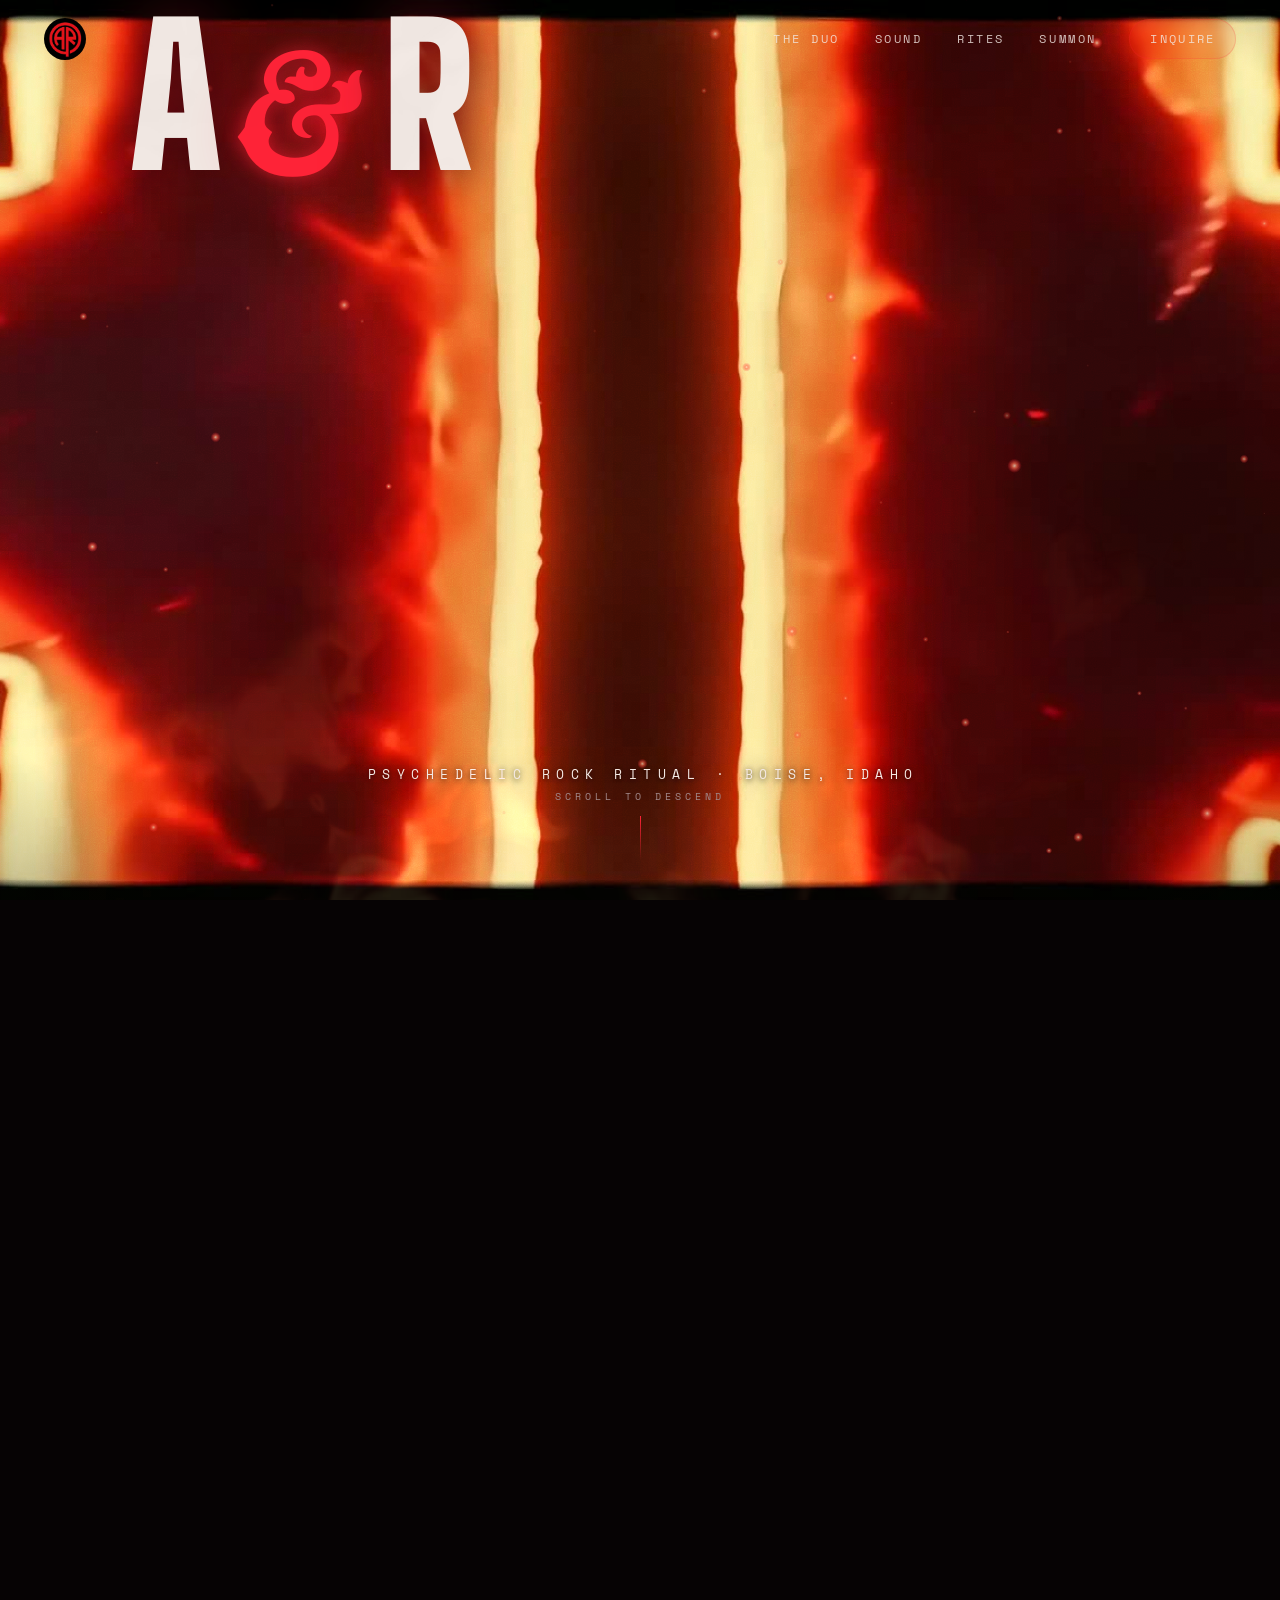
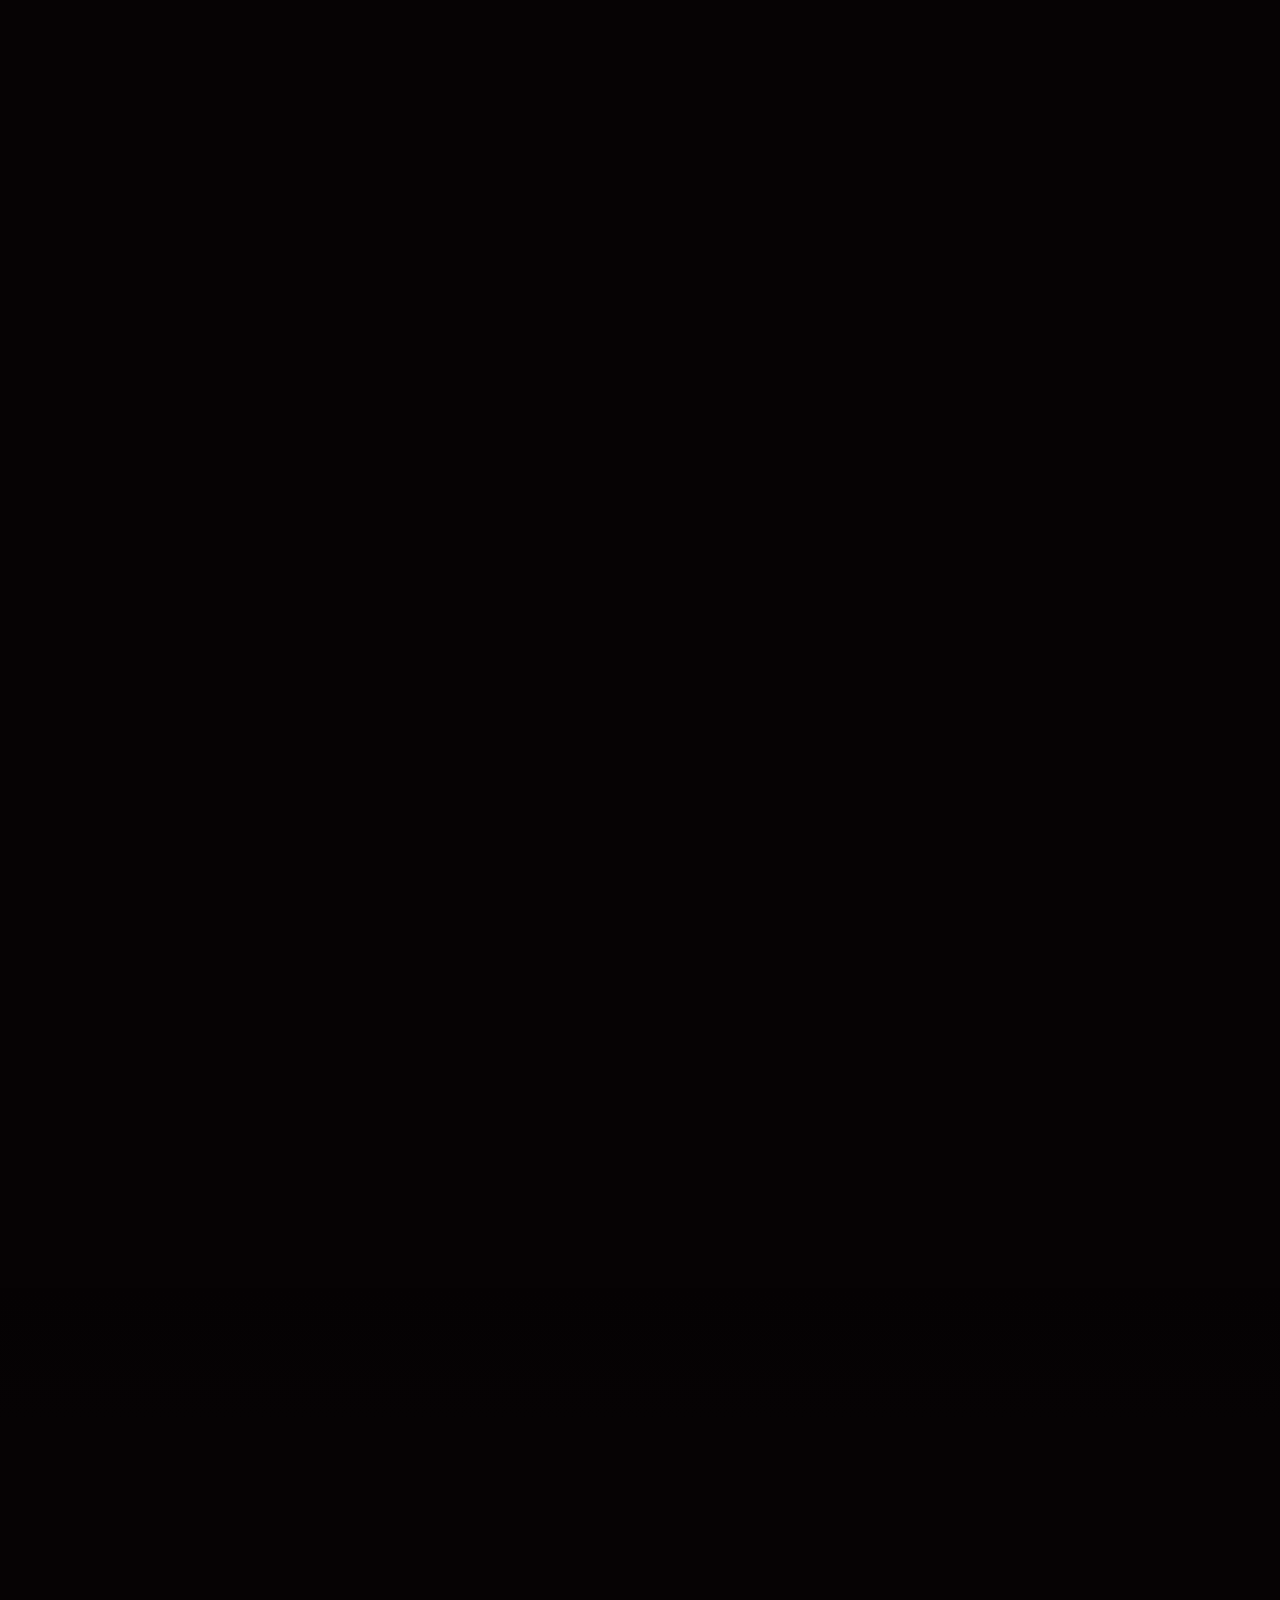
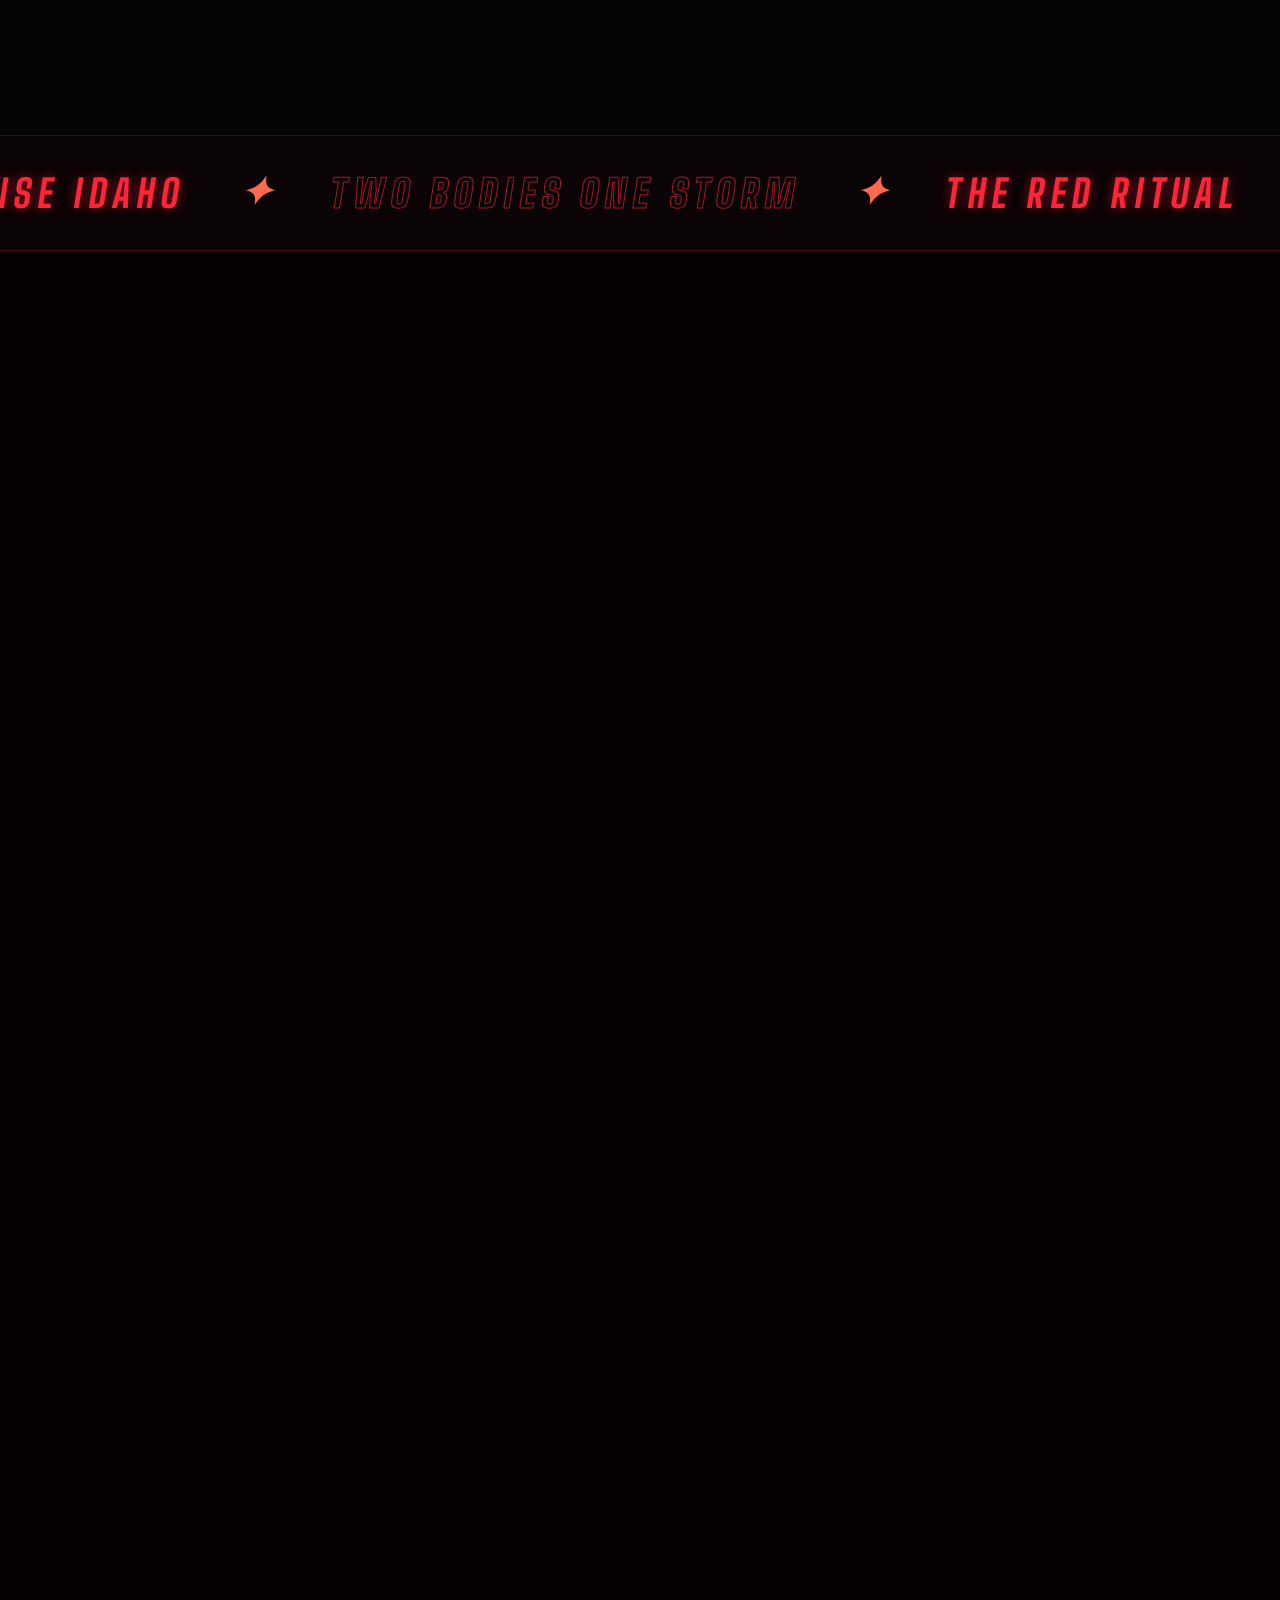
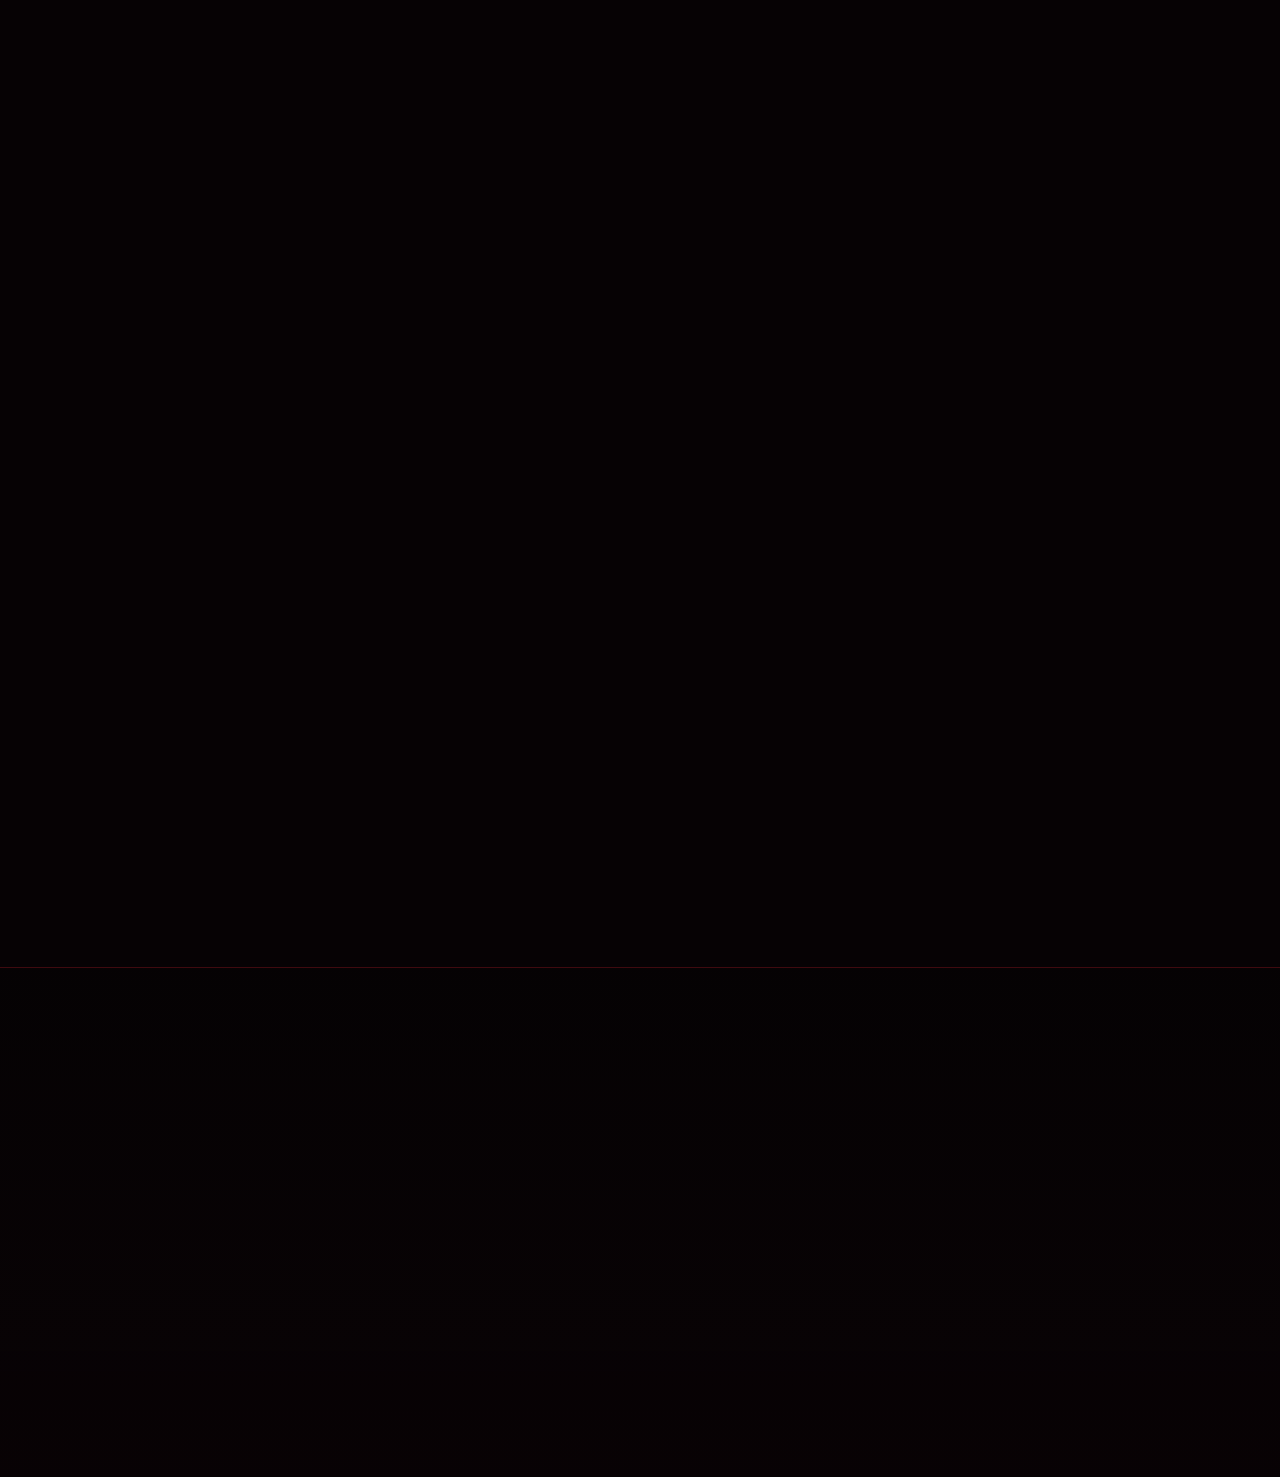
==== commit 3c6c77a0: "Polish A-R Duo site for demo/ship readiness Add a mobile menu so Duo/Sound/Rites/Summon are reachabl" ====
--- a/index.html
+++ b/index.html
@@ -5,18 +5,26 @@
 <meta name="viewport" content="width=device-width, initial-scale=1.0">
 <title>A&R — Psychedelic Rock Ritual · Boise, Idaho</title>
 <meta name="description" content="A&R is a psychedelic rock duo out of Boise, Idaho. Scroll to descend into the Red Ritual — then catch the rites live.">
+<meta name="theme-color" content="#060304">
+<link rel="canonical" href="https://robynlansford.github.io/A-R_Duo/">
 <meta property="og:title" content="A&R — Psychedelic Rock Ritual">
 <meta property="og:description" content="Two bodies. One storm. A psychedelic rock duo out of Boise, Idaho.">
 <meta property="og:type" content="website">
-<meta property="og:image" content="assets/og.jpg">
+<meta property="og:url" content="https://robynlansford.github.io/A-R_Duo/">
+<meta property="og:image" content="https://robynlansford.github.io/A-R_Duo/assets/og.jpg">
+<meta name="twitter:card" content="summary_large_image">
+<meta name="twitter:title" content="A&R — Psychedelic Rock Ritual">
+<meta name="twitter:description" content="Two bodies. One storm. A psychedelic rock duo out of Boise, Idaho.">
+<meta name="twitter:image" content="https://robynlansford.github.io/A-R_Duo/assets/og.jpg">
 <link rel="icon" type="image/svg+xml" href="assets/favicon.svg">
 <link rel="preload" href="assets/fonts/f3.woff2" as="font" type="font/woff2" crossorigin>
 <link rel="preload" href="assets/fonts/f11.woff2" as="font" type="font/woff2" crossorigin>
 <link rel="stylesheet" href="assets/fonts/fonts.css">
-<link rel="stylesheet" href="css/ar.css?v=3">
+<link rel="stylesheet" href="css/ar.css?v=4">
 </head>
 <body>
 
+<a class="skip" href="#main">Skip to content</a>
 <div class="cursor" aria-hidden="true"></div>
 
 <!-- loader -->
@@ -41,12 +49,18 @@
   <a class="sigil" href="index.html" aria-label="A&R home">
     <img src="assets/logo.jpg" alt="A&amp;R logo">
   </a>
-  <nav aria-label="Primary">
+  <div class="bar-actions">
+    <a class="cta" href="tour.html">See Dates</a>
+    <button type="button" class="nav-toggle" aria-expanded="false" aria-controls="site-nav" aria-label="Open menu">
+      <span class="nav-toggle-bars" aria-hidden="true"></span>
+    </button>
+  </div>
+  <nav id="site-nav" aria-label="Primary">
     <a href="band.html">The Duo</a>
     <a href="music.html">Sound</a>
     <a href="tour.html">Rites</a>
     <a href="contact.html">Summon</a>
-    <a class="cta" href="tour.html">Get Tickets</a>
+    <a class="cta" href="contact.html">Inquire</a>
   </nav>
 </header>
 
@@ -127,7 +141,7 @@
 
 <!-- ============ THE WORLD BELOW ============ -->
 <canvas id="psy" aria-hidden="true"></canvas>
-<main class="world">
+<main class="world" id="main">
 
   <!-- manifesto -->
   <section class="block landing manifesto">
@@ -156,8 +170,8 @@
       <div class="eyebrow reveal"><span class="n">01</span> The Duo</div>
       <h2 class="title reveal d1">AARON <span class="psych">&amp;</span> ROBYN</h2>
       <p class="lede reveal d2">Formed in a rented practice room off Vista Ave with two amps, two guitars and
-        <em>no intention of staying quiet</em>. Two guitars, two voices, two records and three
-        hundred shows later, the ritual still starts the same way: lights down, sigil up.</p>
+        <em>no intention of staying quiet</em>. Two guitars, two voices — the ritual still starts
+        the same way: lights down, sigil up.</p>
       <div class="duo-grid">
         <article class="member reveal d1" data-tilt>
           <div class="art"><img src="assets/Aaron_.jpg" alt="AARON silhouetted on stage with guitar against a wall of red light"></div>
@@ -230,7 +244,7 @@
           </div>
           <div class="info">
             <h3>NEON SAGEBRUSH</h3>
-            <div class="fmt">Single &middot; Out Now</div>
+            <div class="fmt">Single &middot; 2026</div>
             <p>Three minutes of headlight crunch written on the road home from a Nevada
                festival at 4 a.m. The next chapter starts here.</p>
             <div class="tracks">
@@ -248,19 +262,20 @@
     <div class="shell">
       <div class="eyebrow reveal"><span class="n">03</span> The Rites</div>
       <h2 class="title reveal d1">COME <span class="psych">Witness</span></h2>
-      <p class="lede reveal d2">The ritual only truly exists in a room full of people. Idaho first, then west.</p>
+      <p class="lede reveal d2">The ritual only truly exists in a room full of people. Idaho first, then west.
+        Dates below match the Rites page — confirm venues before you treat them as booked.</p>
       <div class="rites reveal d2">
         <div class="rite">
-          <div class="date">AUG 02</div>
-          <div><div class="venue">Cougar Mountain Lodge</div><div class="city">Private Party</div></div>
+          <div class="date">SEP 12</div>
+          <div><div class="venue">Urban Lounge</div><div class="city">Salt Lake City, UT</div></div>
           <div></div>
-          <a class="tix" href="contact.html">Private Event</a>
+          <a class="tix" href="contact.html">Inquire</a>
         </div>
         <div class="rite">
-          <div class="date">AUG 20</div>
-          <div><div class="venue">Vista Uptown Bar</div><div class="city">Boise, ID</div></div>
+          <div class="date">SEP 19</div>
+          <div><div class="venue">Doug Fir Lounge</div><div class="city">Portland, OR</div></div>
           <div></div>
-          <a class="tix" href="contact.html">Tickets</a>
+          <a class="tix" href="contact.html">Inquire</a>
         </div>
       </div>
     </div>
@@ -273,13 +288,15 @@
         <div class="grid-lines" aria-hidden="true"></div>
         <div class="eyebrow"><span class="n">04</span> Join the Ritual</div>
         <h2 class="title">FIRST TO <span class="psych">Know</span></h2>
-        <p class="lede">New rites, new records, secret basement shows. One transmission a month.
-           No noise — we save that for the amps.</p>
-        <form action="#" method="post" onsubmit="return false">
-          <input type="email" name="email" placeholder="your@frequency.com" aria-label="Email address" required>
-          <button class="btn solid" type="submit">Summon Me</button>
+        <p class="lede">New rites, new records, secret basement shows. One transmission a month
+           is the idea — there is no live list on this site yet.</p>
+        <form action="mailto:summon@ar-ritual.band" method="get" data-form="list">
+          <input type="email" name="email" autocomplete="email" placeholder="you@email.com" aria-label="Email address" required>
+          <button class="btn solid" type="submit">Ask to be added</button>
+          <p class="form-status" role="status" hidden></p>
         </form>
-        <div class="note">Booking &middot; press &middot; strange visions &rarr; <a href="contact.html" style="color:var(--ember)">summon@ar-ritual.band</a></div>
+        <div class="note">Booking &middot; press &middot; strange visions &rarr; <a href="mailto:summon@ar-ritual.band">summon@ar-ritual.band</a>
+          or the <a href="contact.html">Summon</a> page. Confirm that inbox before launch.</div>
       </div>
     </div>
   </section>
@@ -294,17 +311,12 @@
         <a href="tour.html">Rites</a>
         <a href="contact.html">Summon</a>
       </div>
-      <div class="socials">
-        <a href="#" aria-label="Instagram"><svg viewBox="0 0 24 24"><path d="M12 2.2c3.2 0 3.6 0 4.8.1 1.2.1 1.9.2 2.3.4.6.2 1 .5 1.4.9.4.4.7.8.9 1.4.2.4.4 1.1.4 2.3.1 1.2.1 1.6.1 4.8s0 3.6-.1 4.8c-.1 1.2-.2 1.9-.4 2.3-.2.6-.5 1-.9 1.4-.4.4-.8.7-1.4.9-.4.2-1.1.4-2.3.4-1.2.1-1.6.1-4.8.1s-3.6 0-4.8-.1c-1.2-.1-1.9-.2-2.3-.4-.6-.2-1-.5-1.4-.9-.4-.4-.7-.8-.9-1.4-.2-.4-.4-1.1-.4-2.3-.1-1.2-.1-1.6-.1-4.8s0-3.6.1-4.8c.1-1.2.2-1.9.4-2.3.2-.6.5-1 .9-1.4.4-.4.8-.7 1.4-.9.4-.2 1.1-.4 2.3-.4 1.2-.1 1.6-.1 4.8-.1zm0 2c-3.1 0-3.5 0-4.7.1-1.1.1-1.5.2-1.8.3-.5.2-.8.4-1.1.7-.3.3-.5.6-.7 1.1-.1.3-.3.7-.3 1.8-.1 1.2-.1 1.6-.1 4.7s0 3.5.1 4.7c.1 1.1.2 1.5.3 1.8.2.5.4.8.7 1.1.3.3.6.5 1.1.7.3.1.7.3 1.8.3 1.2.1 1.6.1 4.7.1s3.5 0 4.7-.1c1.1-.1 1.5-.2 1.8-.3.5-.2.8-.4 1.1-.7.3-.3.5-.6.7-1.1.1-.3.3-.7.3-1.8.1-1.2.1-1.6.1-4.7s0-3.5-.1-4.7c-.1-1.1-.2-1.5-.3-1.8-.2-.5-.4-.8-.7-1.1-.3-.3-.6-.5-1.1-.7-.3-.1-.7-.3-1.8-.3-1.2-.1-1.6-.1-4.7-.1zm0 3.4a5.4 5.4 0 1 1 0 10.8 5.4 5.4 0 0 1 0-10.8zm0 8.9a3.5 3.5 0 1 0 0-7 3.5 3.5 0 0 0 0 7zm6.9-9.1a1.3 1.3 0 1 1-2.6 0 1.3 1.3 0 0 1 2.6 0z"/></svg></a>
-        <a href="#" aria-label="YouTube"><svg viewBox="0 0 24 24"><path d="M23.5 6.2a3 3 0 0 0-2.1-2.1C19.5 3.5 12 3.5 12 3.5s-7.5 0-9.4.6A3 3 0 0 0 .5 6.2 31.3 31.3 0 0 0 0 12c0 2 .2 3.9.5 5.8a3 3 0 0 0 2.1 2.1c1.9.6 9.4.6 9.4.6s7.5 0 9.4-.6a3 3 0 0 0 2.1-2.1c.3-1.9.5-3.8.5-5.8s-.2-3.9-.5-5.8zM9.5 15.6V8.4L15.8 12l-6.3 3.6z"/></svg></a>
-        <a href="#" aria-label="Spotify"><svg viewBox="0 0 24 24"><path d="M12 0a12 12 0 1 0 0 24 12 12 0 0 0 0-24zm5.5 17.3c-.2.4-.7.5-1 .3-2.9-1.8-6.5-2.2-10.8-1.2-.4.1-.8-.2-.9-.6-.1-.4.2-.8.6-.9 4.7-1.1 8.7-.6 11.9 1.4.3.2.4.7.2 1zm1.5-3.3c-.3.4-.8.6-1.3.3-3.3-2-8.3-2.6-12.2-1.4-.5.1-1-.1-1.1-.6-.1-.5.1-1 .6-1.1 4.5-1.4 10-.7 13.8 1.6.4.2.5.8.2 1.2zm.1-3.4C15.2 8.3 8.8 8.1 5.1 9.2c-.6.2-1.2-.2-1.3-.7-.2-.6.2-1.2.7-1.3 4.3-1.3 11.3-1.1 15.8 1.6.5.3.7 1 .4 1.5-.3.4-1 .6-1.6.3z"/></svg></a>
-        <a href="#" aria-label="Bandcamp"><svg viewBox="0 0 24 24"><path d="M0 18.75l7.44-13.5H24l-7.44 13.5H0z"/></svg></a>
-      </div>
       <div class="fine">&copy; 2026 A&amp;R &middot; Boise, Idaho &middot; All frequencies reserved</div>
     </div>
   </footer>
 </main>
 
+<script src="js/site.js?v=1"></script>
 <script src="js/ritual.js?v=5"></script>
 </body>
 </html>
--- a/css/ar.css
+++ b/css/ar.css
@@ -123,6 +123,42 @@
   box-shadow: var(--glow-md);
 }
 
+.skip {
+  position: absolute; left: 14px; top: -80px; z-index: 600;
+  padding: 12px 18px; border-radius: 999px;
+  background: var(--signal); color: var(--void);
+  font-family: var(--font-mono); font-size: 12px; letter-spacing: .16em;
+  text-transform: uppercase;
+}
+.skip:focus { top: 14px; }
+
+.sr-only {
+  position: absolute; width: 1px; height: 1px; padding: 0; margin: -1px;
+  overflow: hidden; clip: rect(0, 0, 0, 0); white-space: nowrap; border: 0;
+}
+
+.bar-actions { display: none; align-items: center; gap: 10px; }
+.nav-toggle {
+  display: none; place-items: center;
+  width: 44px; height: 44px; border-radius: 50%;
+  border: 1px solid var(--line);
+  background: rgba(255, 36, 56, .08);
+}
+.nav-toggle-bars {
+  position: relative; display: block; width: 16px; height: 2px;
+  background: currentColor;
+}
+.nav-toggle-bars::before,
+.nav-toggle-bars::after {
+  content: ""; position: absolute; left: 0; width: 16px; height: 2px;
+  background: currentColor;
+}
+.nav-toggle-bars::before { top: -5px; }
+.nav-toggle-bars::after { top: 5px; }
+body.nav-open .nav-toggle-bars { background: transparent; }
+body.nav-open .nav-toggle-bars::before { top: 0; transform: rotate(45deg); }
+body.nav-open .nav-toggle-bars::after { top: 0; transform: rotate(-45deg); }
+
 /* ---------------- film stage ---------------- */
 #ritualDriver { position: relative; }
 #stage {
@@ -524,7 +560,8 @@
   transition: background .3s, color .3s, box-shadow .3s, border-color .3s;
 }
 .rite .tix:hover { background: var(--signal); color: var(--void); border-color: var(--signal); box-shadow: var(--glow-md); }
-.rite.sold .tix { opacity: .45; pointer-events: none; text-decoration: line-through; }
+.rite.sold .tix, .rite.past .tix { opacity: .45; pointer-events: none; text-decoration: none; }
+.rite.past .tix { letter-spacing: .2em; }
 
 /* summon (contact/join) */
 .summon {
@@ -543,16 +580,37 @@
   mask-image: radial-gradient(90% 90% at 60% 30%, #000, transparent 75%);
 }
 .summon form { display: flex; gap: 12px; max-width: 560px; margin-top: 34px; flex-wrap: wrap; }
-.summon input {
+.summon form.stack { flex-direction: column; max-width: 640px; }
+.summon .form-row { display: flex; gap: 12px; flex-wrap: wrap; }
+.summon .form-row > * { flex: 1 1 220px; }
+.summon input, .summon textarea, .summon select {
   flex: 1 1 260px; padding: 16px 22px;
   font-family: var(--font-mono); font-size: 13px; letter-spacing: .06em;
   color: var(--bone); background: rgba(6, 3, 4, .6);
   border: 1px solid var(--line); border-radius: 999px; outline: none;
   transition: border-color .3s, box-shadow .3s;
 }
-.summon input::placeholder { color: rgba(160, 138, 140, .7); }
-.summon input:focus { border-color: var(--signal); box-shadow: var(--glow-sm); }
+.summon textarea { border-radius: 22px; min-height: 140px; resize: vertical; flex: 1 1 100%; }
+.summon select { appearance: none; background-image: linear-gradient(45deg, transparent 50%, var(--ember) 50%), linear-gradient(135deg, var(--ember) 50%, transparent 50%); background-position: calc(100% - 22px) calc(50% - 3px), calc(100% - 16px) calc(50% - 3px); background-size: 6px 6px, 6px 6px; background-repeat: no-repeat; padding-right: 42px; }
+.summon input::placeholder, .summon textarea::placeholder { color: rgba(160, 138, 140, .7); }
+.summon input:focus, .summon textarea:focus, .summon select:focus { border-color: var(--signal); box-shadow: var(--glow-sm); }
 .summon .note { margin-top: 18px; font-family: var(--font-mono); font-size: 10.5px; letter-spacing: .18em; color: var(--smoke); }
+.summon .note a { color: var(--ember); }
+.summon .form-status {
+  margin-top: 14px; max-width: 62ch;
+  font-family: var(--font-mono); font-size: 11.5px; letter-spacing: .06em;
+  line-height: 1.55; color: var(--gold);
+}
+.summon .form-status[hidden] { display: none; }
+.summon .paths {
+  display: flex; flex-wrap: wrap; gap: 10px 22px; margin-top: 22px;
+  font-family: var(--font-mono); font-size: 12px; letter-spacing: .12em;
+}
+.summon .paths a {
+  color: var(--ember); border-bottom: 1px solid transparent;
+  padding: 8px 0; min-height: 44px; display: inline-flex; align-items: center;
+}
+.summon .paths a:hover { border-bottom-color: var(--ember); }
 
 /* footer */
 footer.crypt {
@@ -611,13 +669,39 @@
 
 /* responsive */
 @media (max-width: 880px) {
-  .bar nav a:not(.cta) { display: none; }
+  .bar { z-index: 320; }
+  .bar .sigil, .bar-actions { position: relative; z-index: 330; }
+  .bar-actions { display: flex; }
+  .nav-toggle { display: grid; }
+
+  .bar nav {
+    position: fixed; inset: 0; z-index: 325;
+    display: flex; flex-direction: column; align-items: flex-start;
+    justify-content: center; gap: 8px;
+    padding: 110px clamp(24px, 8vw, 48px) 48px;
+    background: rgba(6, 3, 4, .97);
+    transform: translateX(110%);
+    visibility: hidden;
+    pointer-events: auto;
+    transition: transform .4s var(--ease-out), visibility .4s;
+  }
+  body.nav-open { overflow: hidden; }
+  body.nav-open .bar nav {
+    transform: none; visibility: visible;
+  }
+  .bar nav a {
+    display: block; font-size: 22px; letter-spacing: .2em;
+    padding: 14px 4px; min-height: 48px; opacity: 1;
+  }
+  .bar nav a.cta { margin-top: 18px; }
+
   .beat.hero .tag { letter-spacing: .28em; text-indent: .28em; padding-inline: 18px; }
+  .beat.finale .actions .btn { min-height: 48px; }
   #hud { display: none; }
   .record { grid-template-columns: minmax(120px, 160px) 1fr; }
   .record .yr { grid-column: 2; justify-self: start; }
-  .rite { grid-template-columns: auto 1fr; row-gap: 6px; }
-  .rite .tix { grid-column: 2; justify-self: start; }
+  .rite { grid-template-columns: auto 1fr; row-gap: 10px; }
+  .rite .tix { grid-column: 2; justify-self: start; min-height: 44px; display: inline-flex; align-items: center; }
 }
 
 /* reduced motion */
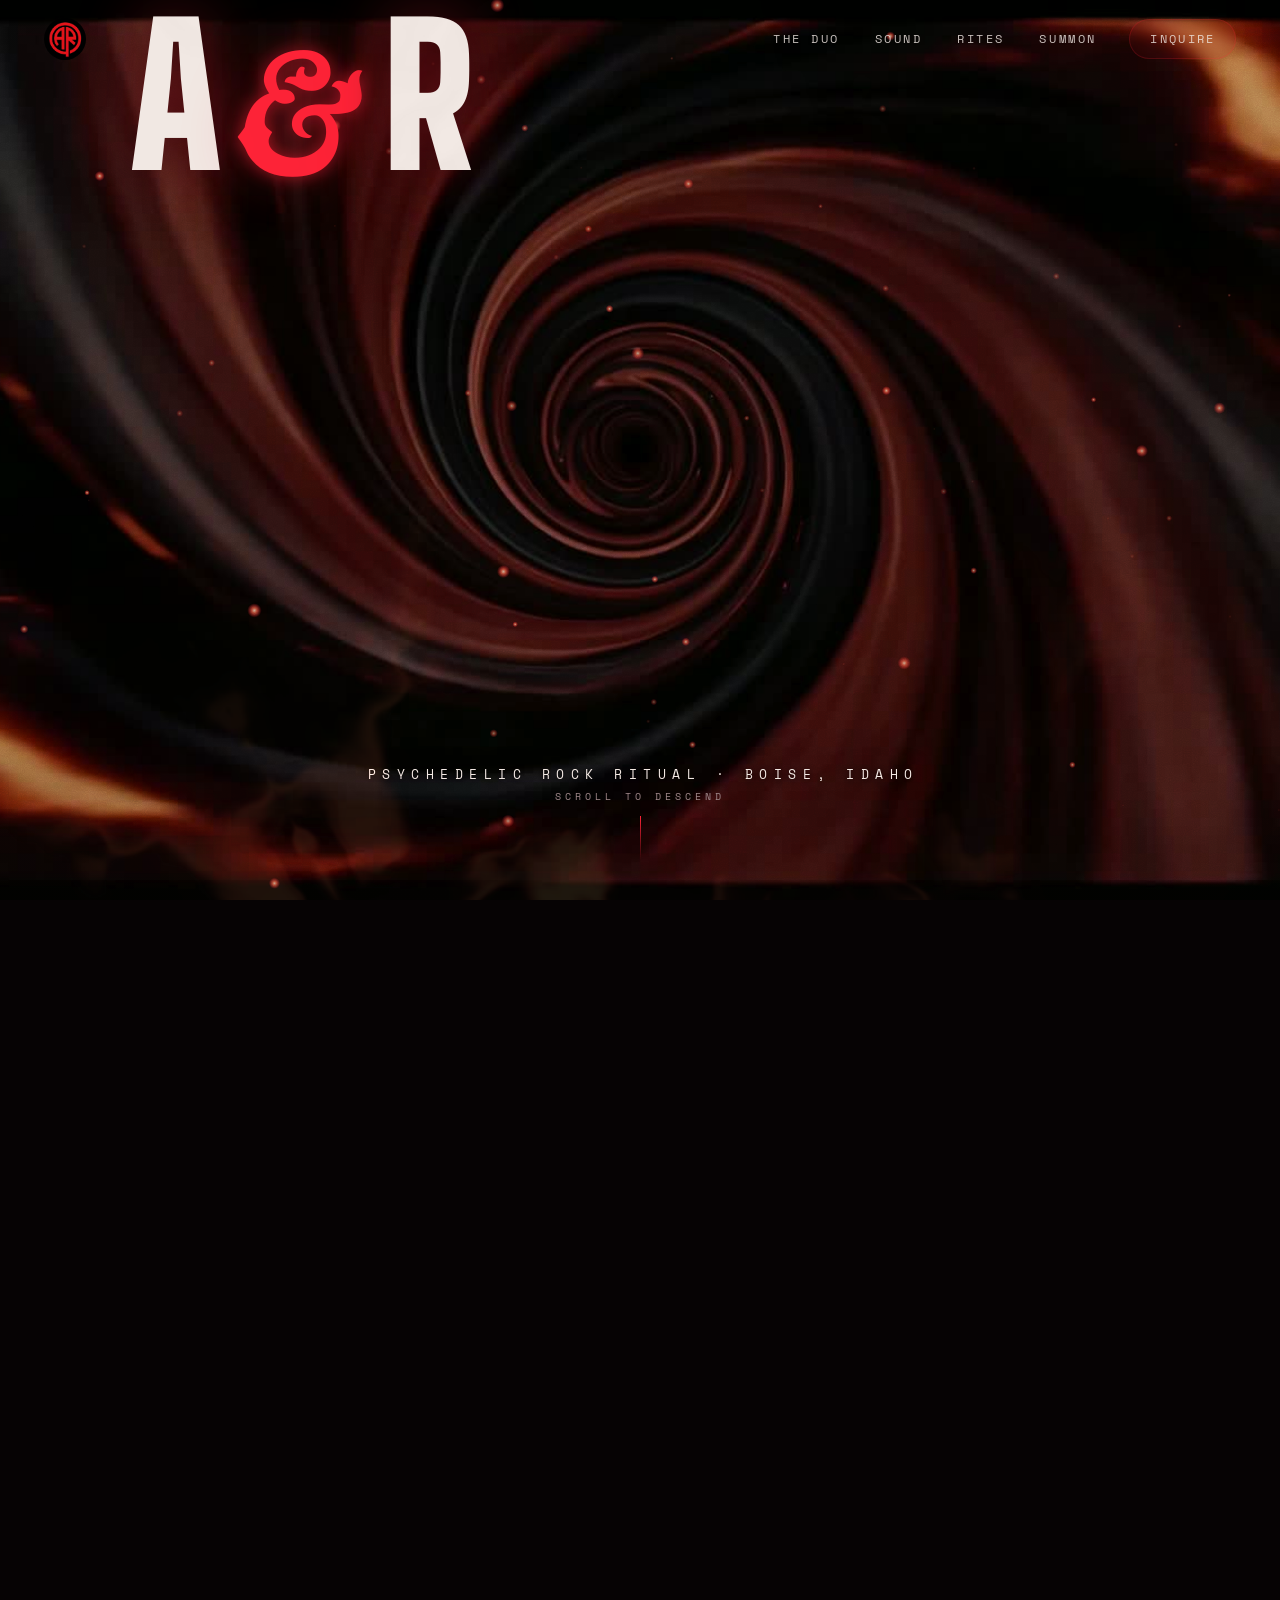
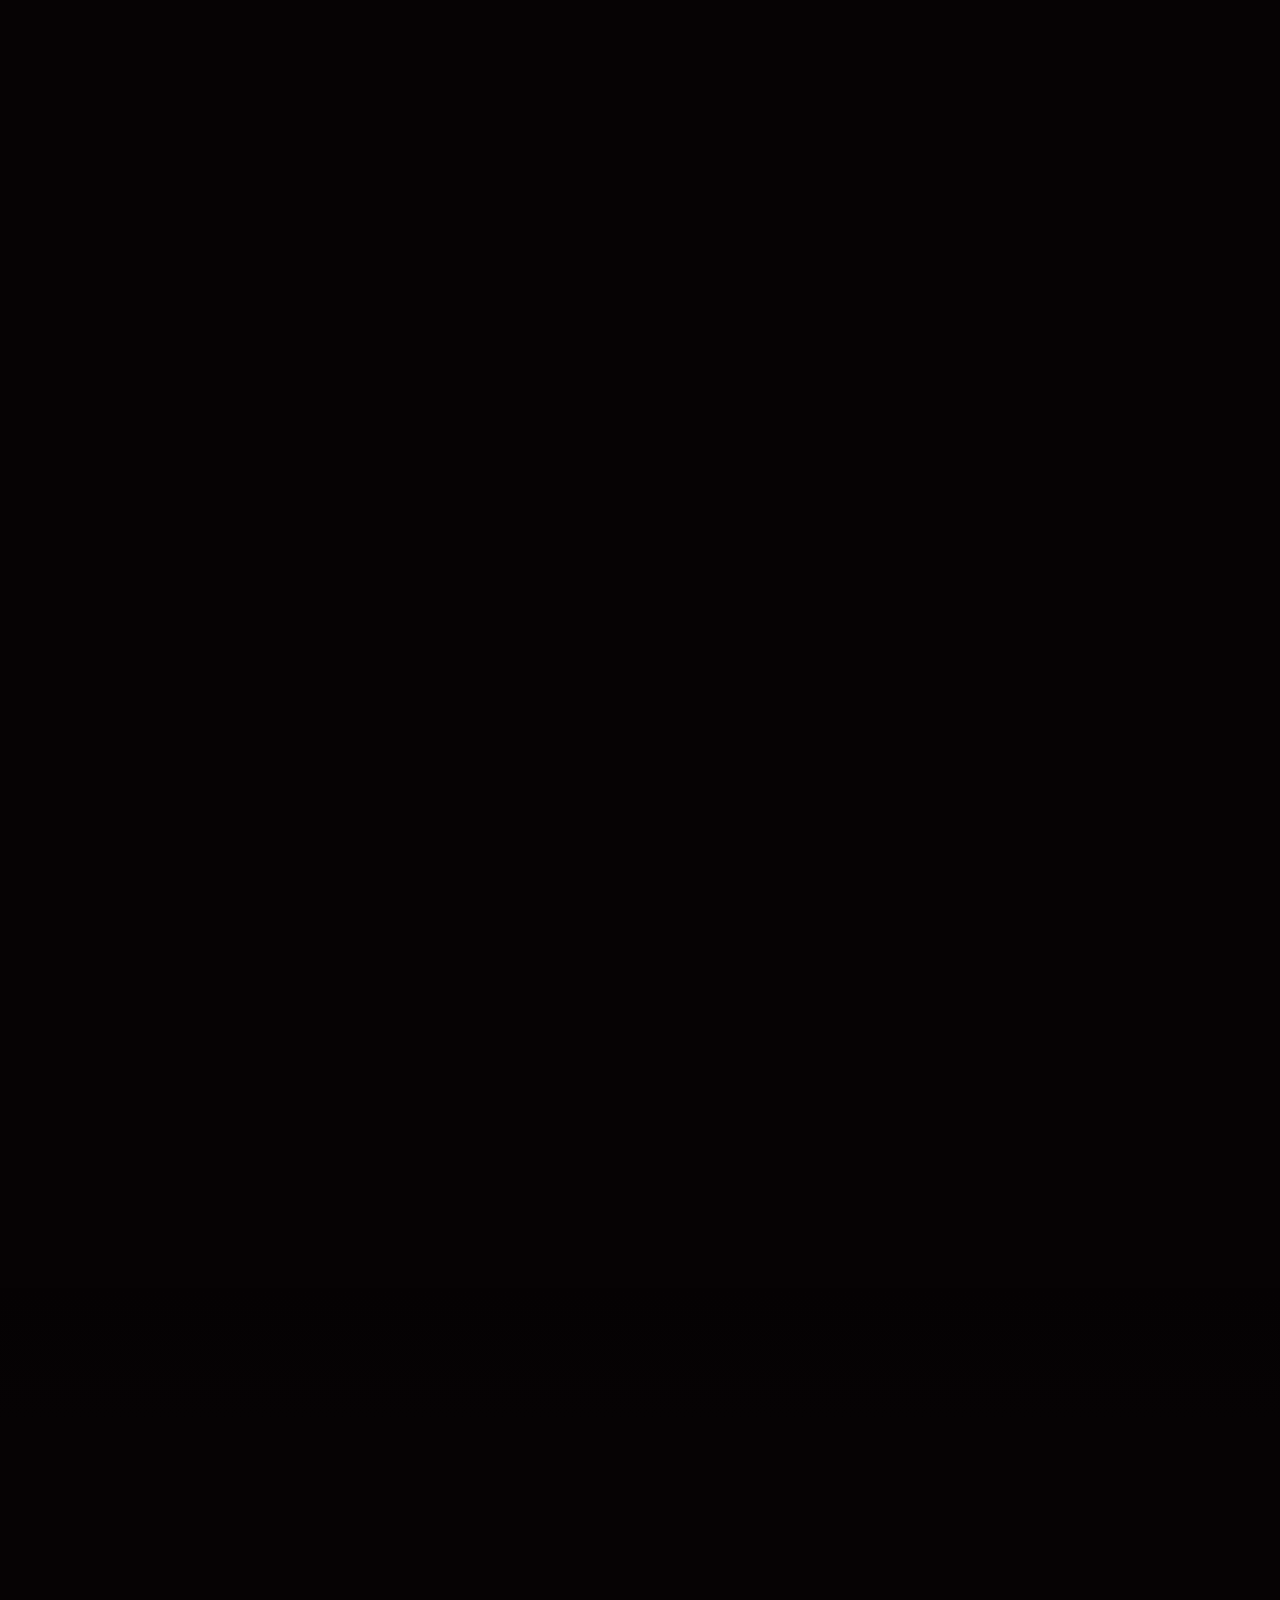
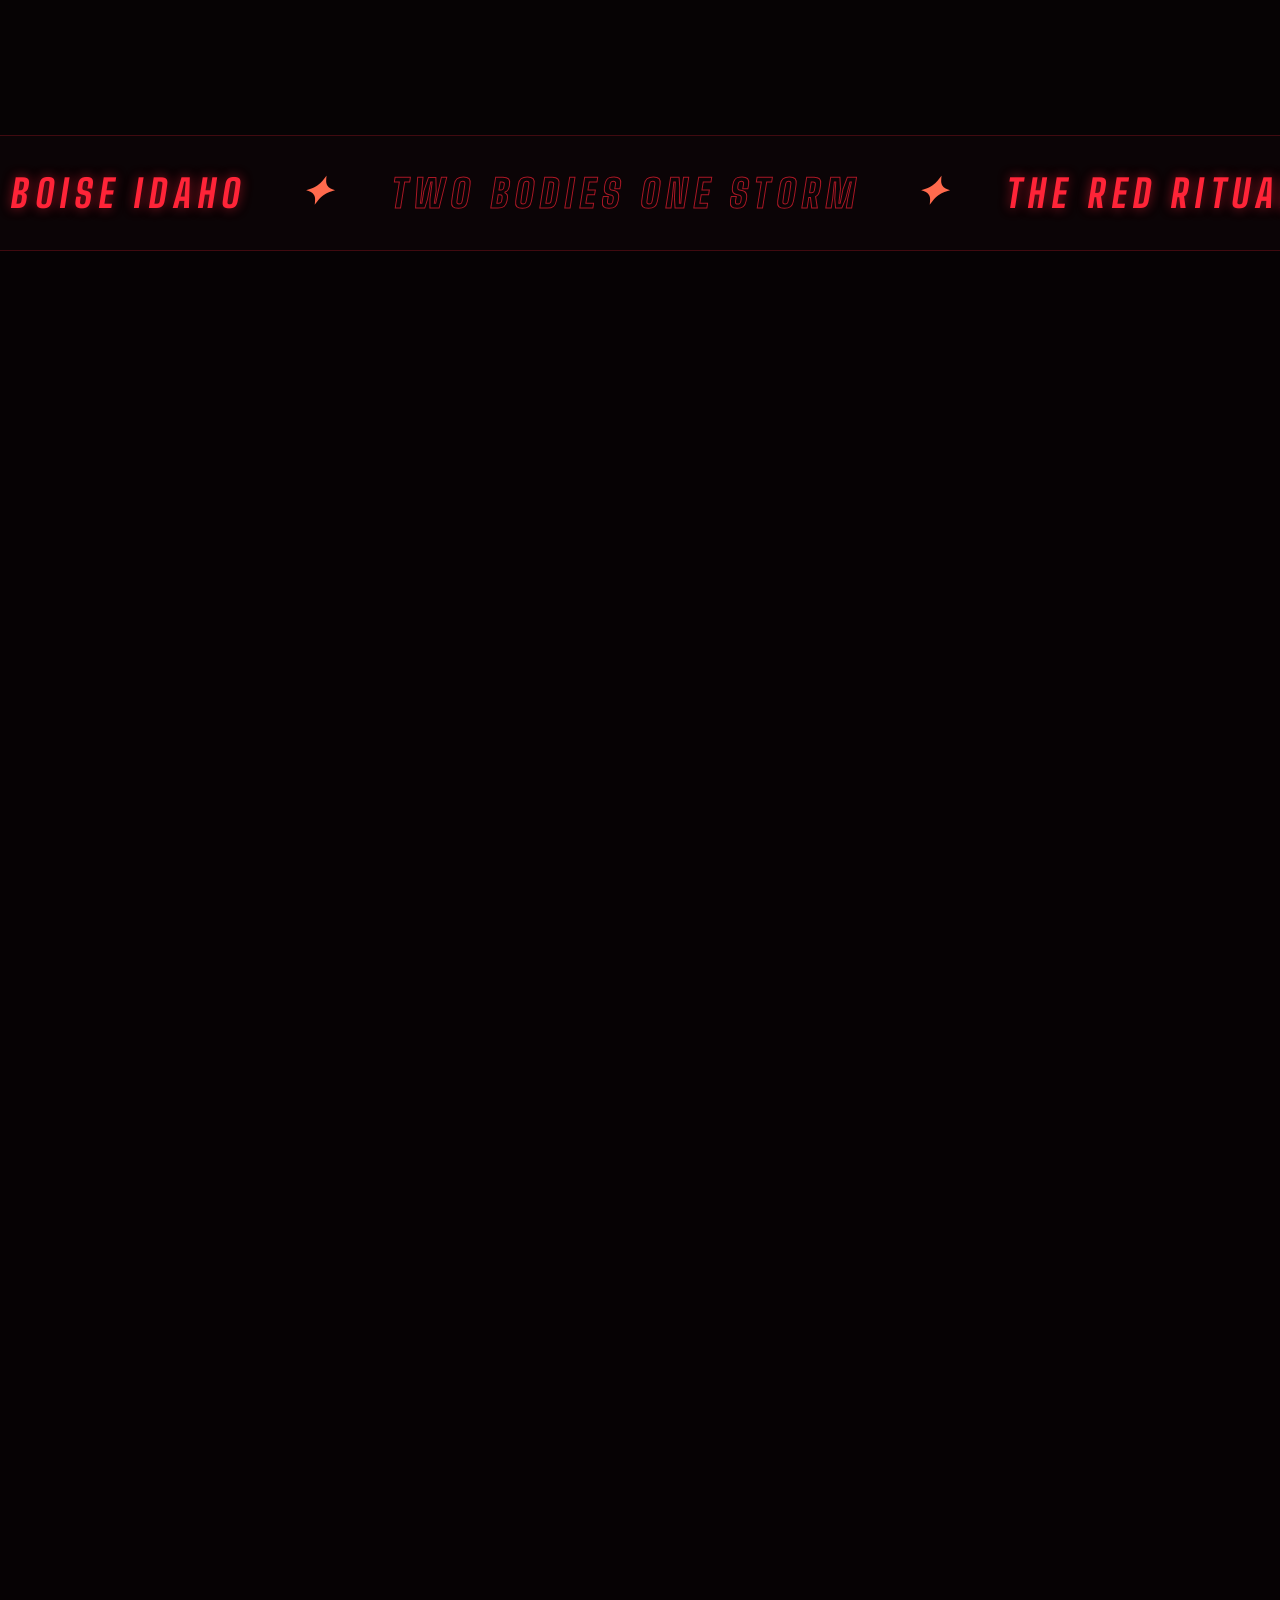
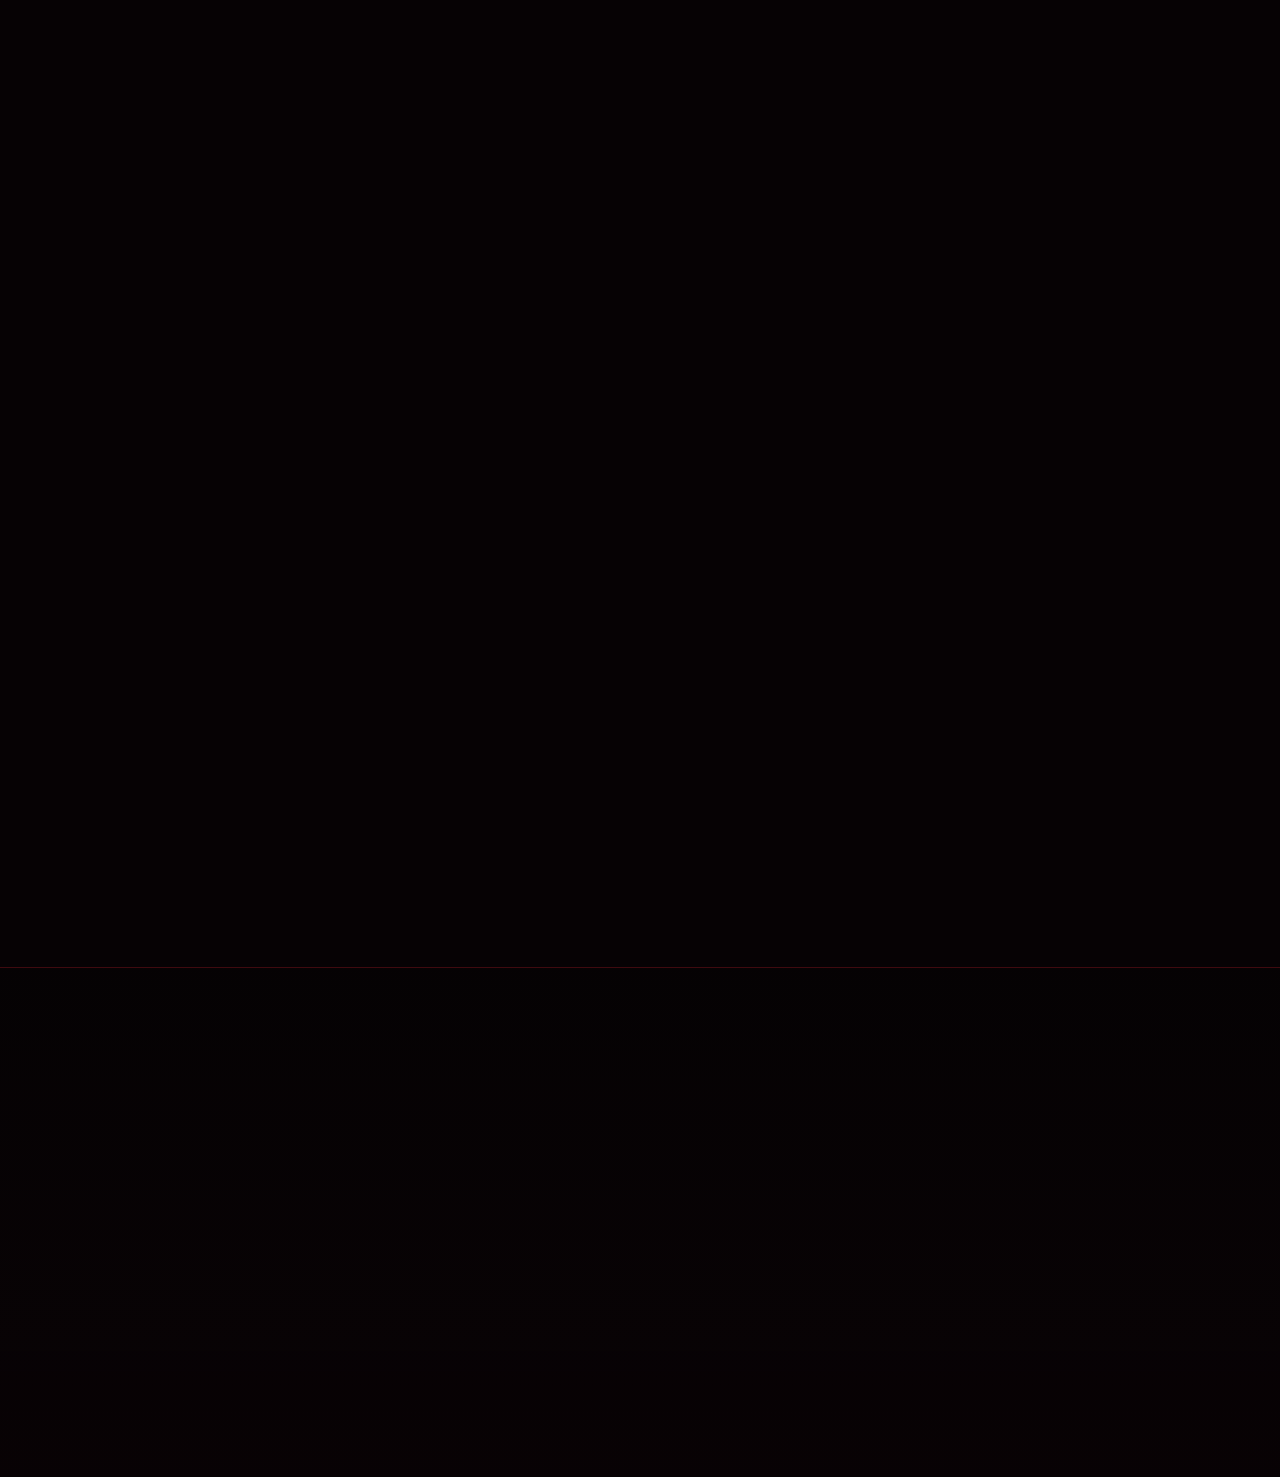
==== commit a4992e1a: "Fix Inquire clicks blocked by rite hover overlay The date-row ::before wash sat on top of the ticket" ====
--- a/index.html
+++ b/index.html
@@ -20,7 +20,7 @@
 <link rel="preload" href="assets/fonts/f3.woff2" as="font" type="font/woff2" crossorigin>
 <link rel="preload" href="assets/fonts/f11.woff2" as="font" type="font/woff2" crossorigin>
 <link rel="stylesheet" href="assets/fonts/fonts.css">
-<link rel="stylesheet" href="css/ar.css?v=4">
+<link rel="stylesheet" href="css/ar.css?v=5">
 </head>
 <body>
 
--- a/css/ar.css
+++ b/css/ar.css
@@ -542,6 +542,7 @@
   content: ""; position: absolute; inset: 0;
   background: linear-gradient(90deg, rgba(255, 36, 56, .14), transparent 60%);
   opacity: 0; transition: opacity .35s;
+  pointer-events: none;
 }
 .rite:hover { padding-left: clamp(14px, 2vw, 30px); }
 .rite:hover::before { opacity: 1; }
@@ -555,6 +556,7 @@
 }
 .rite .city { font-family: var(--font-mono); font-size: clamp(10.5px, 1vw, 12.5px); letter-spacing: .24em; text-transform: uppercase; color: var(--smoke); }
 .rite .tix {
+  position: relative; z-index: 1;
   font-family: var(--font-mono); font-size: 11px; letter-spacing: .24em; text-transform: uppercase;
   border: 1px solid var(--line); border-radius: 999px; padding: 10px 20px;
   transition: background .3s, color .3s, box-shadow .3s, border-color .3s;
